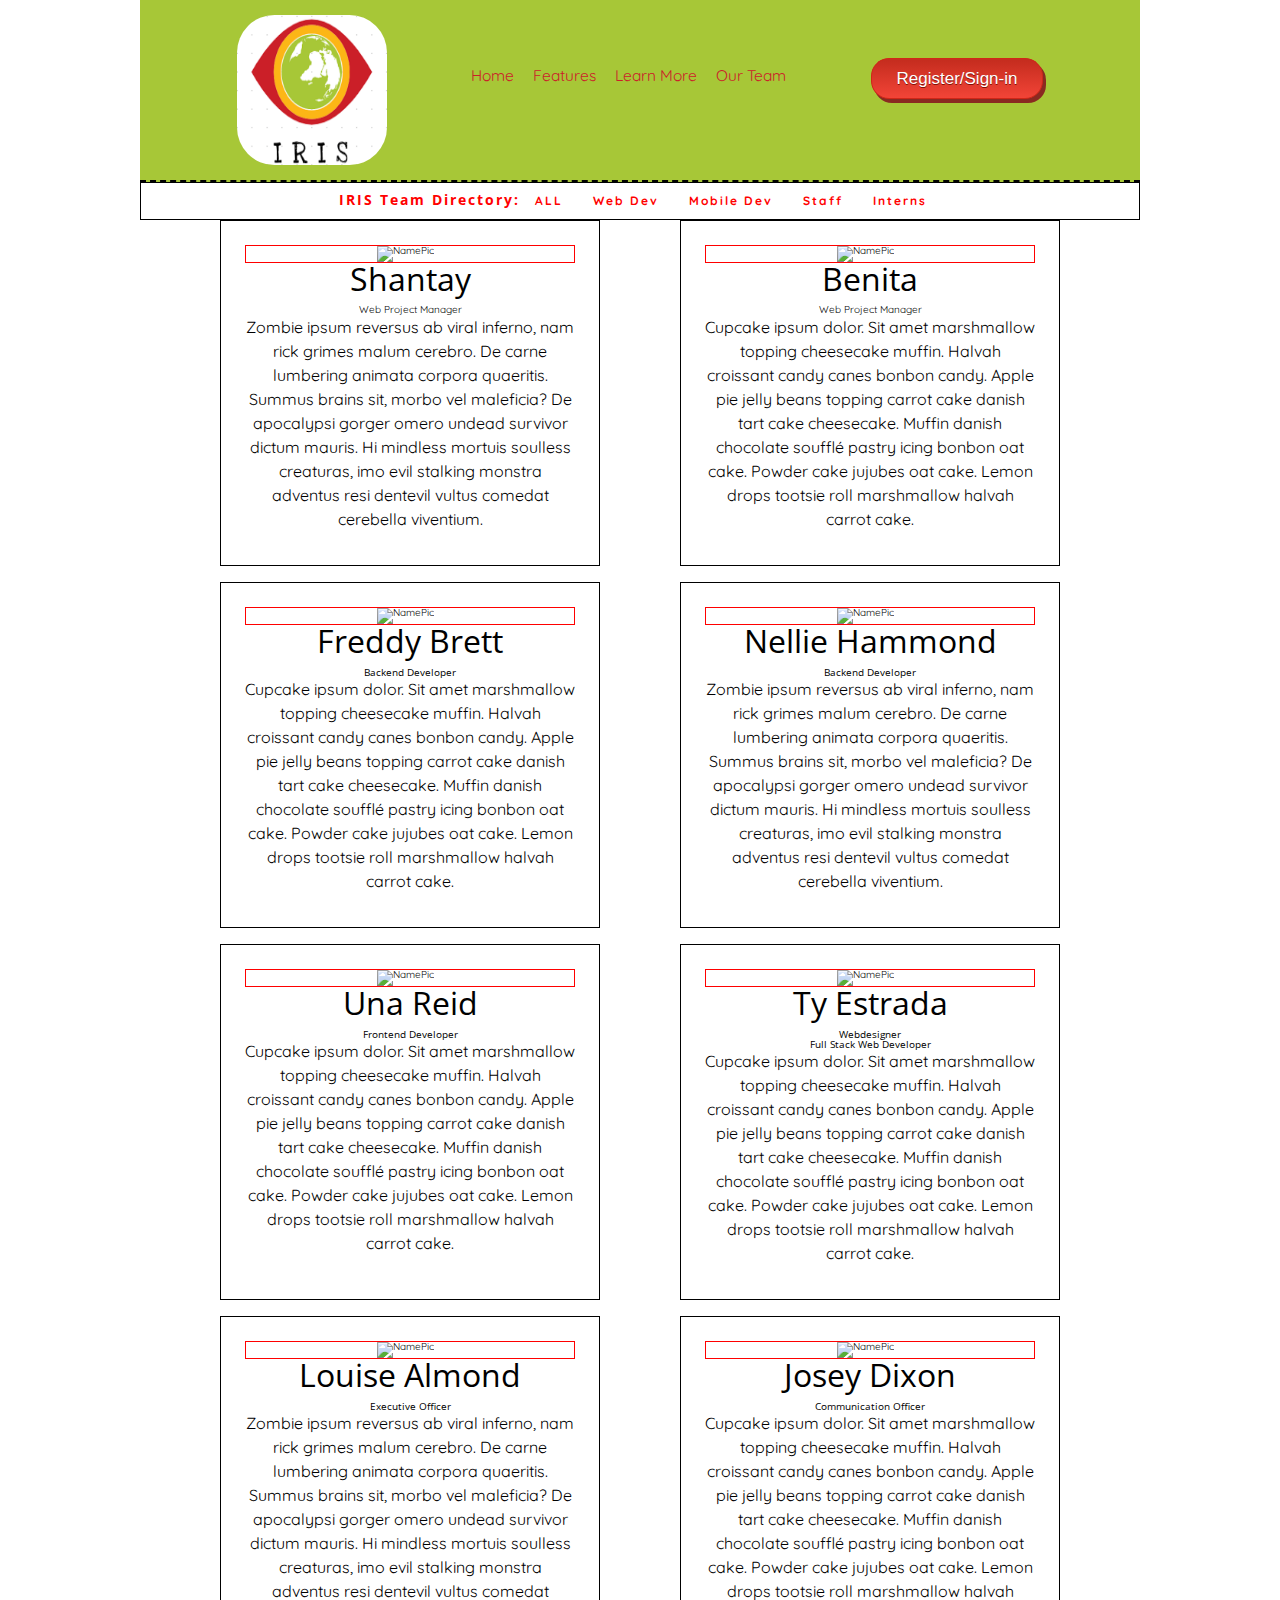
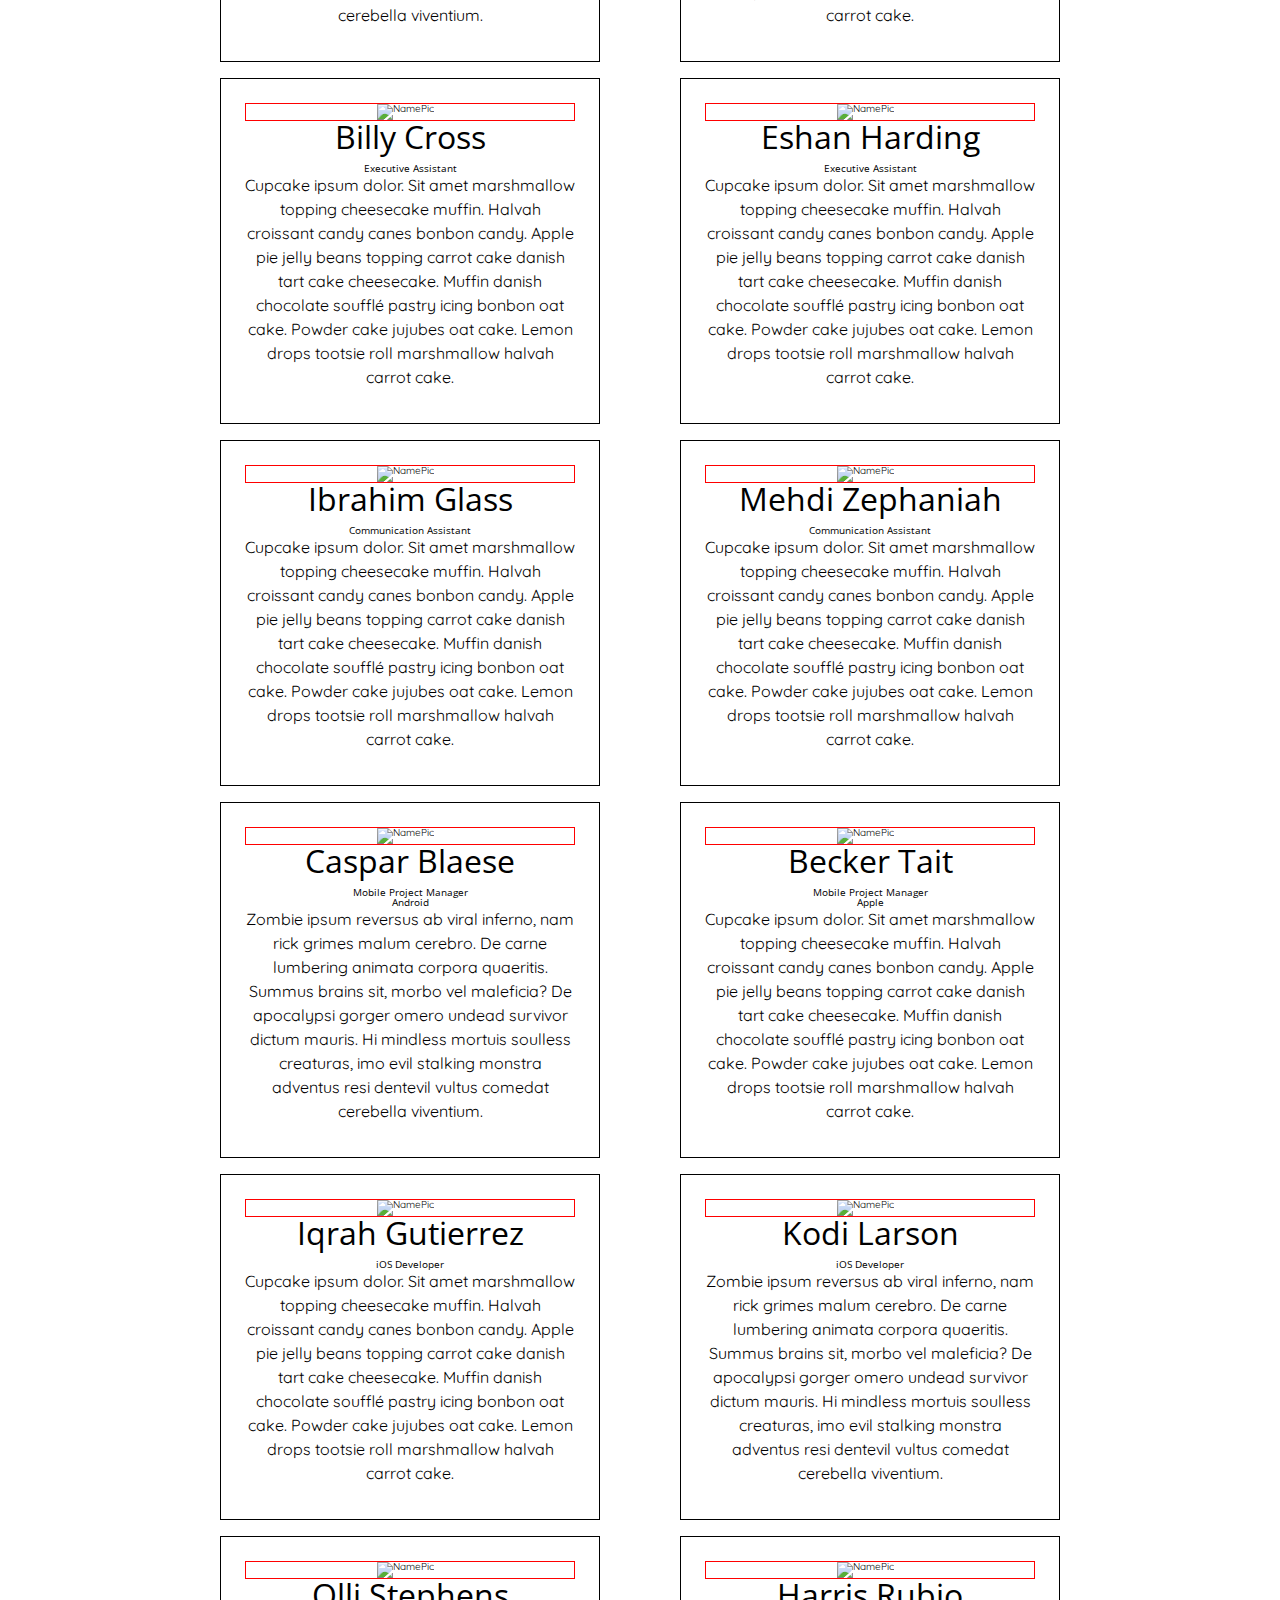
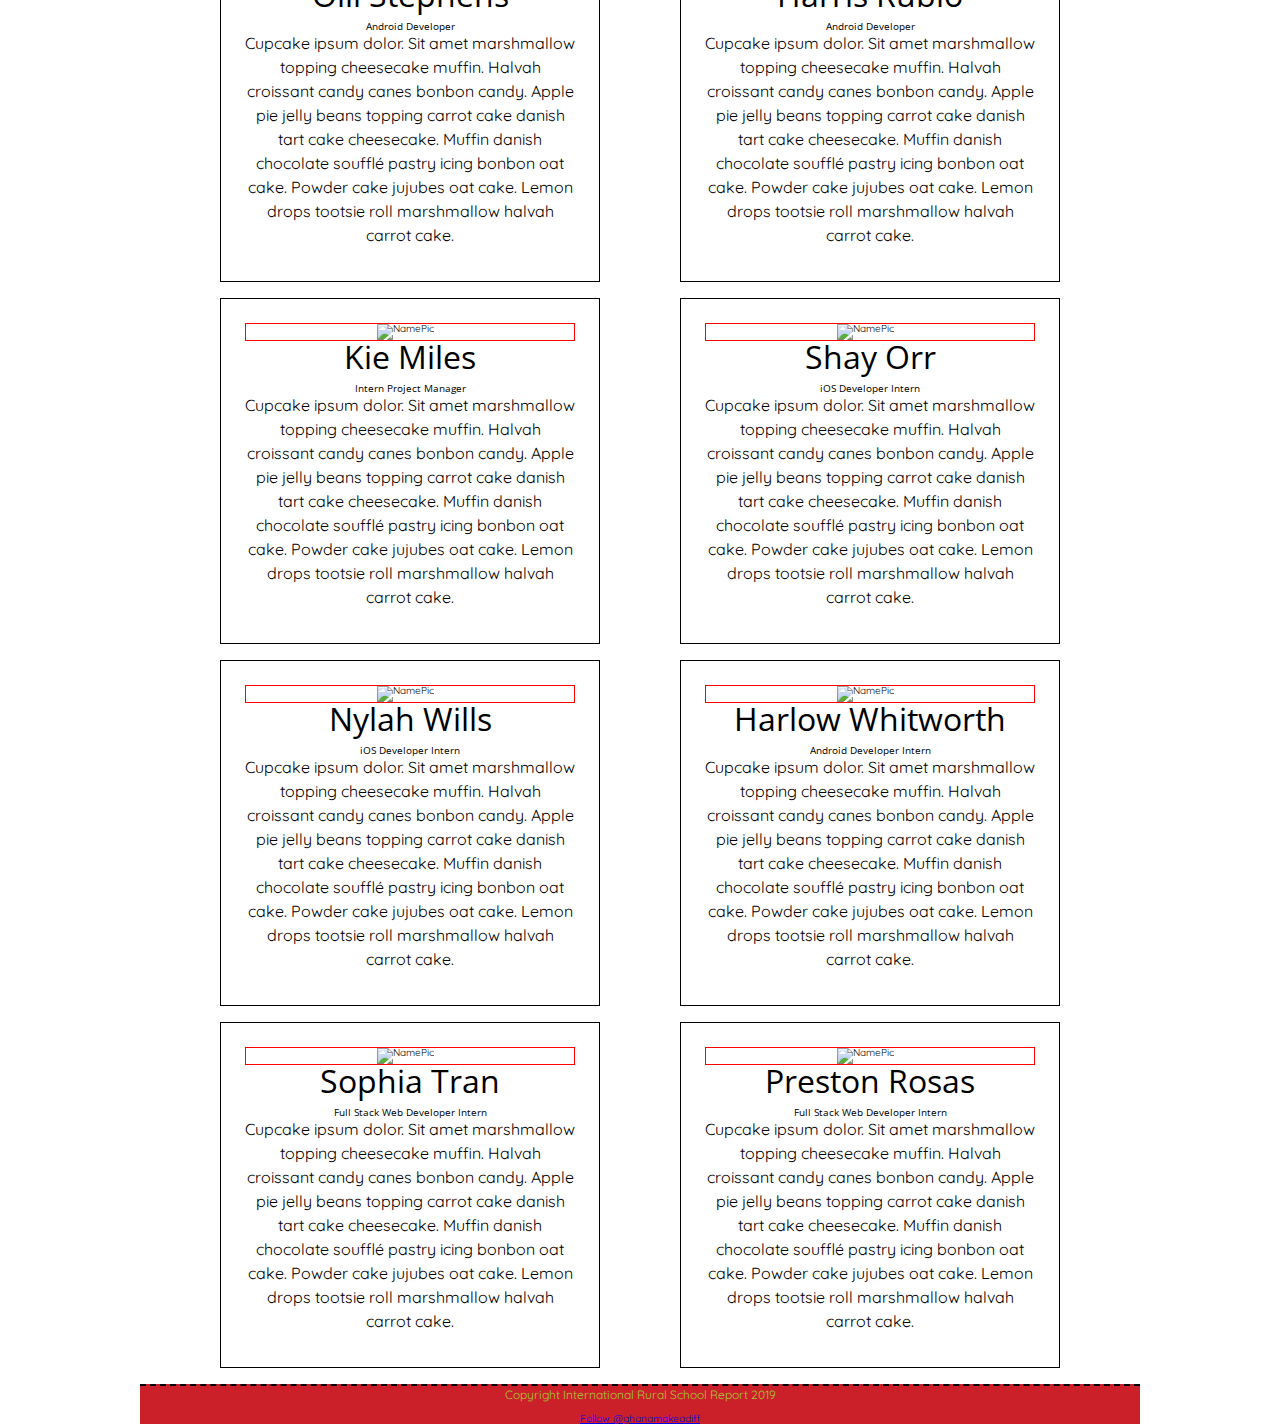
==== about.html @ 124cd291 "nav change" ====
<html lang="en">
<head>
    <meta charset="utf-8">

    <title>Iris About</title>

    <link href="https://fonts.googleapis.com/css?family=Open+Sans|Quicksand&display=swap" rel="stylesheet">
    <link rel="stylesheet" type="text/css" media="screen" href="css/index.css" />

  <!--[if lt IE 9]>
   [<script src="https://cdnjs.cloudflare.com/ajax/libs/html5shiv/3.7.3/html5shiv.js"></script>
  <![endif]-->

</head>

<body>
<!-- <script defer="defer" src="./js/navigation.js"></script> -->

<div class="container">
  
    <div class="navigation"> <!--navigaion bar that locks when scrolling-->
     <div = "photo-box">
       <img src = "img/iris-logoo.png" alt = "IRIS Logo" class = "img-logo"></div>
       <div class = "nav-links">
            <a href="index.html">Home</a>
            <a href="features.html">Features</a>
            <a href="learn.html">Learn More</a>
            <a href="about.html">Our Team</a>
        </div>
        <div class = "button-box">
       <a href="" class="modal-button" id="btn">Register/Sign-in</a> 
       </div>
    </div><!--navigaion bar-->
   
    <div class = "panels"> <!--panel bar to select different teams under header-->
       
            <div class = "header"><h3>IRIS Team Directory:</h3></div>
            <div class ="panel-btns">
                <div data-tab="all" class="panel active-panel">ALL</div>
                <div data-tab="web-dev" class="panel">Web Dev</div>
                <div data-tab="mobile" class="panel">Mobile Dev</div>
                <div data-tab="staff" class="panel">Staff</div>
                <div data-tab="intern" class="panel">Interns</div>
            </div>     
    </div><!--panel bar-->

    <div class = "card-box">
        <div class = "about-card" data-tab = "web-dev">
          <div class="img-box">
              <img src="#" alt="NamePic"/>
            </div>
            <div class = "name-title">
            <h2>Shantay</h2>
            </div>
        
         <span>Web Project Manager</span>
            <p>Zombie ipsum reversus ab viral inferno, nam rick grimes malum cerebro. De carne lumbering animata corpora quaeritis. Summus brains sit​​, morbo vel maleficia? De apocalypsi gorger omero undead survivor dictum mauris. Hi mindless mortuis soulless creaturas, imo evil stalking monstra adventus resi dentevil vultus comedat cerebella viventium.</p>
        </div>

        <div class = "about-card" data-tab = "web-dev">
          <div class="img-box">
              <img src="#" alt="NamePic"/>
            </div>
            <div class = "name-title"> <h2>Benita</h2> </div>
           
            <span>Web Project Manager</span>
            <p>Cupcake ipsum dolor. Sit amet marshmallow topping cheesecake muffin. Halvah croissant candy canes bonbon candy. Apple pie jelly beans topping carrot cake danish tart cake cheesecake. Muffin danish chocolate soufflé pastry icing bonbon oat cake. Powder cake jujubes oat cake. Lemon drops tootsie roll marshmallow halvah carrot cake.</p>
        </div>

        <div class = "about-card" data-tab = "web-dev">
         <div class="img-box">
              <img src="#" alt="NamePic"/>
            </div>
            <div class = "name-title"><h2>Freddy Brett</h2> </div>
            <h3>Backend Developer</h3>
            <p>Cupcake ipsum dolor. Sit amet marshmallow topping cheesecake muffin. Halvah croissant candy canes bonbon candy. Apple pie jelly beans topping carrot cake danish tart cake cheesecake. Muffin danish chocolate soufflé pastry icing bonbon oat cake. Powder cake jujubes oat cake. Lemon drops tootsie roll marshmallow halvah carrot cake.</p>
        </div>

        <div class = "about-card" data-tab = "web-dev">
         <div class="img-box">
              <img src="#" alt="NamePic"/>
            </div>
           <div class = "name-title"> <h2>Nellie Hammond</h2>  </div>
         
            <h3>Backend Developer</h3>
            <p>Zombie ipsum reversus ab viral inferno, nam rick grimes malum cerebro. De carne lumbering animata corpora quaeritis. Summus brains sit​​, morbo vel maleficia? De apocalypsi gorger omero undead survivor dictum mauris. Hi mindless mortuis soulless creaturas, imo evil stalking monstra adventus resi dentevil vultus comedat cerebella viventium.</p>
        </div>

        <div class = "about-card" data-tab = "web-dev">
         <div class="img-box">
              <img src="#" alt="NamePic"/>
            </div>
        <div class = "name-title">    <h2>Una Reid</h2>  </div>
            <h3>Frontend Developer</h3>
            <p>Cupcake ipsum dolor. Sit amet marshmallow topping cheesecake muffin. Halvah croissant candy canes bonbon candy. Apple pie jelly beans topping carrot cake danish tart cake cheesecake. Muffin danish chocolate soufflé pastry icing bonbon oat cake. Powder cake jujubes oat cake. Lemon drops tootsie roll marshmallow halvah carrot cake.</p>
        </div>

        <div class = "about-card" data-tab = "web-dev">
         <div class="img-box">
              <img src="#" alt="NamePic"/>
            </div>
        <div class = "name-title">    <h2>Ty Estrada</h2>  </div>
            <h3>Webdesigner<br>Full Stack Web Developer</h3>
            <p>Cupcake ipsum dolor. Sit amet marshmallow topping cheesecake muffin. Halvah croissant candy canes bonbon candy. Apple pie jelly beans topping carrot cake danish tart cake cheesecake. Muffin danish chocolate soufflé pastry icing bonbon oat cake. Powder cake jujubes oat cake. Lemon drops tootsie roll marshmallow halvah carrot cake.</p>
        </div>

         <div class = "about-card" data-tab = "staff">
          <div class="img-box">
              <img src="#" alt="NamePic"/>
            </div>
    <div class = "name-title">        <h2>Louise Almond</h2>  </div>
            <h3>Executive Officer</h3>
            <p>Zombie ipsum reversus ab viral inferno, nam rick grimes malum cerebro. De carne lumbering animata corpora quaeritis. Summus brains sit​​, morbo vel maleficia? De apocalypsi gorger omero undead survivor dictum mauris. Hi mindless mortuis soulless creaturas, imo evil stalking monstra adventus resi dentevil vultus comedat cerebella viventium.</p>
        </div>
         <div class = "about-card" data-tab = "staff">
          <div class="img-box">
              <img src="#" alt="NamePic"/>
            </div>
       <div class = "name-title">     <h2>Josey Dixon</h2>  </div>
            <h3>Communication Officer</h3>
            <p>Cupcake ipsum dolor. Sit amet marshmallow topping cheesecake muffin. Halvah croissant candy canes bonbon candy. Apple pie jelly beans topping carrot cake danish tart cake cheesecake. Muffin danish chocolate soufflé pastry icing bonbon oat cake. Powder cake jujubes oat cake. Lemon drops tootsie roll marshmallow halvah carrot cake.</p>
        </div>

        <div class = "about-card" data-tab = "staff">
         <div class="img-box">
              <img src="#" alt="NamePic"/>
            </div>
  <div class = "name-title">          <h2>Billy Cross</h2> </div>
            <h3>Executive Assistant</h3>
            <p>Cupcake ipsum dolor. Sit amet marshmallow topping cheesecake muffin. Halvah croissant candy canes bonbon candy. Apple pie jelly beans topping carrot cake danish tart cake cheesecake. Muffin danish chocolate soufflé pastry icing bonbon oat cake. Powder cake jujubes oat cake. Lemon drops tootsie roll marshmallow halvah carrot cake.</p>
        </div>
        <div class = "about-card" data-tab = "staff">
         <div class="img-box">
              <img src="#" alt="NamePic"/>
            </div>
      <div class = "name-title">      <h2>Eshan Harding</h2>  </div>
            <h3>Executive Assistant</h3>
            <p>Cupcake ipsum dolor. Sit amet marshmallow topping cheesecake muffin. Halvah croissant candy canes bonbon candy. Apple pie jelly beans topping carrot cake danish tart cake cheesecake. Muffin danish chocolate soufflé pastry icing bonbon oat cake. Powder cake jujubes oat cake. Lemon drops tootsie roll marshmallow halvah carrot cake.</p>
        </div>

        <div class = "about-card" data-tab = "staff">
         <div class="img-box">
              <img src="#" alt="NamePic"/>
            </div>
      <div class = "name-title">      <h2>Ibrahim Glass</h2>  </div>
            <h3>Communication Assistant</h3>
            <p>Cupcake ipsum dolor. Sit amet marshmallow topping cheesecake muffin. Halvah croissant candy canes bonbon candy. Apple pie jelly beans topping carrot cake danish tart cake cheesecake. Muffin danish chocolate soufflé pastry icing bonbon oat cake. Powder cake jujubes oat cake. Lemon drops tootsie roll marshmallow halvah carrot cake.</p>
        </div>
        <div class = "about-card" data-tab = "staff">
         <div class="img-box">
              <img src="#" alt="NamePic"/>
            </div>
         <div class = "name-title">   <h2>Mehdi Zephaniah</h2> </div>
            <h3>Communication Assistant</h3>
            <p>Cupcake ipsum dolor. Sit amet marshmallow topping cheesecake muffin. Halvah croissant candy canes bonbon candy. Apple pie jelly beans topping carrot cake danish tart cake cheesecake. Muffin danish chocolate soufflé pastry icing bonbon oat cake. Powder cake jujubes oat cake. Lemon drops tootsie roll marshmallow halvah carrot cake.</p>
        </div>
        <div class = "about-card" data-tab = "mobile">
         <div class="img-box">
              <img src="#" alt="NamePic"/>
            </div>
       <div class = "name-title">     <h2>Caspar Blaese</h2>  </div>
            <h3>Mobile Project Manager<br>Android</h3>
            <p>Zombie ipsum reversus ab viral inferno, nam rick grimes malum cerebro. De carne lumbering animata corpora quaeritis. Summus brains sit​​, morbo vel maleficia? De apocalypsi gorger omero undead survivor dictum mauris. Hi mindless mortuis soulless creaturas, imo evil stalking monstra adventus resi dentevil vultus comedat cerebella viventium.</p>
        </div>

        <div class = "about-card" data-tab = "mobile">
         <div class="img-box">
              <img src="#" alt="NamePic"/>
            </div>
        <div class = "name-title">    <h2>Becker Tait</h2>  </div>
            <h3>Mobile Project Manager<br>Apple</h3>
            <p>Cupcake ipsum dolor. Sit amet marshmallow topping cheesecake muffin. Halvah croissant candy canes bonbon candy. Apple pie jelly beans topping carrot cake danish tart cake cheesecake. Muffin danish chocolate soufflé pastry icing bonbon oat cake. Powder cake jujubes oat cake. Lemon drops tootsie roll marshmallow halvah carrot cake.</p>
        </div>

        <div class = "about-card" data-tab = "mobile">
         <div class="img-box">
              <img src="#" alt="NamePic"/>
            </div>
        <div class = "name-title">    <h2>Iqrah Gutierrez</h2> </div>
            <h3>iOS Developer</h3>
            <p>Cupcake ipsum dolor. Sit amet marshmallow topping cheesecake muffin. Halvah croissant candy canes bonbon candy. Apple pie jelly beans topping carrot cake danish tart cake cheesecake. Muffin danish chocolate soufflé pastry icing bonbon oat cake. Powder cake jujubes oat cake. Lemon drops tootsie roll marshmallow halvah carrot cake.</p>
        </div>
        <div class = "about-card" data-tab = "mobile">
         <div class="img-box">
              <img src="#" alt="NamePic"/>
            </div>
          <div class = "name-title">  <h2>Kodi Larson</h2>  </div>
            <h3>iOS Developer</h3>
            <p>Zombie ipsum reversus ab viral inferno, nam rick grimes malum cerebro. De carne lumbering animata corpora quaeritis. Summus brains sit​​, morbo vel maleficia? De apocalypsi gorger omero undead survivor dictum mauris. Hi mindless mortuis soulless creaturas, imo evil stalking monstra adventus resi dentevil vultus comedat cerebella viventium.</p>
        </div>

        <div class = "about-card" data-tab = "mobile">
         <div class="img-box">
              <img src="#" alt="NamePic"/>
            </div>
        <div class = "name-title">    <h2>Olli Stephens</h2>  </div>
            <h3>Android Developer</h3>
            <p>Cupcake ipsum dolor. Sit amet marshmallow topping cheesecake muffin. Halvah croissant candy canes bonbon candy. Apple pie jelly beans topping carrot cake danish tart cake cheesecake. Muffin danish chocolate soufflé pastry icing bonbon oat cake. Powder cake jujubes oat cake. Lemon drops tootsie roll marshmallow halvah carrot cake.</p>
        </div>

        <div class = "about-card" data-tab = "mobile">
         <div class="img-box">
              <img src="#" alt="NamePic"/>
            </div>
        <div class = "name-title">    <h2>Harris Rubio</h2>  </div>
            <h3>Android Developer</h3>
            <p>Cupcake ipsum dolor. Sit amet marshmallow topping cheesecake muffin. Halvah croissant candy canes bonbon candy. Apple pie jelly beans topping carrot cake danish tart cake cheesecake. Muffin danish chocolate soufflé pastry icing bonbon oat cake. Powder cake jujubes oat cake. Lemon drops tootsie roll marshmallow halvah carrot cake.</p>
        </div>
        
        <div class = "about-card" data-tab = "intern">
         <div class="img-box">
              <img src="#" alt="NamePic"/>
            </div>
       <div class = "name-title">     <h2>Kie Miles</h2>  </div>
            <h3>Intern Project Manager</h3>
            <p>Cupcake ipsum dolor. Sit amet marshmallow topping cheesecake muffin. Halvah croissant candy canes bonbon candy. Apple pie jelly beans topping carrot cake danish tart cake cheesecake. Muffin danish chocolate soufflé pastry icing bonbon oat cake. Powder cake jujubes oat cake. Lemon drops tootsie roll marshmallow halvah carrot cake.</p>
        </div>
        <div class = "about-card" data-tab = "intern">
         <div class="img-box">
              <img src="#" alt="NamePic"/>
            </div>
         <div class = "name-title">   <h2>Shay Orr</h2>  </div>
            <h3>iOS Developer Intern</h3>
            <p>Cupcake ipsum dolor. Sit amet marshmallow topping cheesecake muffin. Halvah croissant candy canes bonbon candy. Apple pie jelly beans topping carrot cake danish tart cake cheesecake. Muffin danish chocolate soufflé pastry icing bonbon oat cake. Powder cake jujubes oat cake. Lemon drops tootsie roll marshmallow halvah carrot cake.</p>
        </div>

        <div class = "about-card" data-tab = "intern">
         <div class="img-box">
              <img src="#" alt="NamePic"/>
            </div>
         <div class = "name-title">   <h2>Nylah Wills</h2> </div>
            <h3>iOS Developer Intern</h3>
            <p>Cupcake ipsum dolor. Sit amet marshmallow topping cheesecake muffin. Halvah croissant candy canes bonbon candy. Apple pie jelly beans topping carrot cake danish tart cake cheesecake. Muffin danish chocolate soufflé pastry icing bonbon oat cake. Powder cake jujubes oat cake. Lemon drops tootsie roll marshmallow halvah carrot cake.</p>
        </div>
        <div class = "about-card" data-tab = "intern">
         <div class="img-box">
              <img src="#" alt="NamePic"/>
            </div>
        <div class = "name-title">    <h2>Harlow Whitworth</h2>  </div>
            <h3>Android Developer Intern</h3>
            <p>Cupcake ipsum dolor. Sit amet marshmallow topping cheesecake muffin. Halvah croissant candy canes bonbon candy. Apple pie jelly beans topping carrot cake danish tart cake cheesecake. Muffin danish chocolate soufflé pastry icing bonbon oat cake. Powder cake jujubes oat cake. Lemon drops tootsie roll marshmallow halvah carrot cake.</p>
        </div>

        <div class = "about-card" data-tab = "intern">
         <div class="img-box">
              <img src="#" alt="NamePic"/>
            </div>
       <div class = "name-title">     <h2>Sophia Tran</h2>  </div>
            <h3>Full Stack Web Developer Intern</h3>
            <p>Cupcake ipsum dolor. Sit amet marshmallow topping cheesecake muffin. Halvah croissant candy canes bonbon candy. Apple pie jelly beans topping carrot cake danish tart cake cheesecake. Muffin danish chocolate soufflé pastry icing bonbon oat cake. Powder cake jujubes oat cake. Lemon drops tootsie roll marshmallow halvah carrot cake.</p>
        </div>
        <div class = "about-card" data-tab = "intern">
         <div class="img-box">
              <img src="#" alt="NamePic"/>
            </div>
         <div class = "name-title">   <h2>Preston Rosas</h2>  </div>
            <h3>Full Stack Web Developer Intern</h3>
            <p>Cupcake ipsum dolor. Sit amet marshmallow topping cheesecake muffin. Halvah croissant candy canes bonbon candy. Apple pie jelly beans topping carrot cake danish tart cake cheesecake. Muffin danish chocolate soufflé pastry icing bonbon oat cake. Powder cake jujubes oat cake. Lemon drops tootsie roll marshmallow halvah carrot cake.</p>
        </div>
    </div> <!--card-box-->
  
    <footer>
        <p>Copyright International Rural School Report 2019</p>
        <a href="https://twitter.com/ghanamakeadiff?ref_src=twsrc%5Etfw" class="twitter-follow-button" data-show-count="false">Follow @ghanamakeadiff</a><script async src="https://platform.twitter.com/widgets.js" charset="utf-8"></script>
    </footer>

  </div> <!--container-->

</body>
</html>
---- css/index.css ----
/* http://meyerweb.com/eric/tools/css/reset/ 
   v2.0 | 20110126
   License: none (public domain)
*/
html,
body,
div,
span,
applet,
object,
iframe,
h1,
h2,
h3,
h4,
h5,
h6,
p,
blockquote,
pre,
a,
abbr,
acronym,
address,
big,
cite,
code,
del,
dfn,
em,
img,
ins,
kbd,
q,
s,
samp,
small,
strike,
strong,
sub,
sup,
tt,
var,
b,
u,
i,
center,
dl,
dt,
dd,
ol,
ul,
li,
fieldset,
form,
label,
legend,
table,
caption,
tbody,
tfoot,
thead,
tr,
th,
td,
article,
aside,
canvas,
details,
embed,
figure,
figcaption,
footer,
header,
hgroup,
menu,
nav,
output,
ruby,
section,
summary,
time,
mark,
audio,
video {
  margin: 0;
  padding: 0;
  border: 0;
  font-size: 100%;
  font: inherit;
  vertical-align: baseline;
}
/* HTML5 display-role reset for older browsers */
article,
aside,
details,
figcaption,
figure,
footer,
header,
hgroup,
menu,
nav,
section {
  display: block;
}
body {
  line-height: 1;
}
ol,
ul {
  list-style: none;
}
blockquote,
q {
  quotes: none;
}
blockquote:before,
blockquote:after,
q:before,
q:after {
  content: '';
  content: none;
}
table {
  border-collapse: collapse;
  border-spacing: 0;
}
* {
  box-sizing: border-box;
  margin: 0;
  padding: 0;
}
html {
  font-size: 62.5%;
}
html,
body {
  font-family: 'Quicksand', sans-serif;
}
body {
  text-align: center;
}
h1,
h2,
h3,
h4,
h5 {
  font-family: 'Open Sans', sans-serif;
}
h1 {
  font-size: 4rem;
}
h2 {
  font-size: 3.2rem;
  padding-bottom: 10px;
}
h4 {
  font-size: 2.5rem;
  padding-bottom: 10px;
}
p {
  line-height: 1.5;
  font-size: 1.6rem;
  padding-bottom: 10px;
}
img {
  max-width: 100%;
  height: auto;
}
.container {
  max-width: 1000px;
  width: 100%;
  margin: 0 auto;
}
.navigation {
  margin: 0 auto;
  display: flex;
  background-color: #A7C737;
  width: 100%;
  max-width: 1000px;
  padding: 1.5rem 2rem;
  justify-content: space-evenly;
  border-bottom: 2px dashed black;
}
@media (max-width: 500px) {
  .navigation {
    flex-direction: column;
    width: 100%;
    padding: 25px 6.75% 10px;
  }
}
@media (max-width: 700px) {
  .navigation {
    flex-direction: column;
    width: 100%;
    padding: 25px 6.75% 10px;
  }
}
.navigation .modal-button {
  -moz-box-shadow: 3px 4px 0px 0px #8a2a21;
  box-shadow: 3px 4px 0px 0px #8a2a21;
  background: -webkit-gradient(linear, left top, left bottom, color-stop(0.05, #c62d1f), color-stop(1, #f24437));
  background: -moz-linear-gradient(top, #c62d1f 5%, #f24437 100%);
  background: -webkit-linear-gradient(top, #c62d1f 5%, #f24437 100%);
  background: -o-linear-gradient(top, #c62d1f 5%, #f24437 100%);
  background: -ms-linear-gradient(top, #c62d1f 5%, #f24437 100%);
  background: linear-gradient(to bottom, #c62d1f 5%, #f24437 100%);
  filter: progid:DXImageTransform.Microsoft.gradient(startColorstr='#c62d1f', endColorstr='#f24437', GradientType=0);
  background-color: #c62d1f;
  -moz-border-radius: 18px;
  -webkit-border-radius: 18px;
  border-radius: 18px;
  border: 1px solid #d02718;
  display: inline-block;
  cursor: pointer;
  color: #ffffff;
  font-family: Arial;
  font-size: 17px;
  padding: 7px 25px;
  margin-top: 25%;
  text-decoration: none;
  text-shadow: 0px 1px 0px #810e05;
}
@media (max-width: 500px) {
  .navigation .modal-button {
    margin: 15px;
    width: 100%;
  }
}
@media (max-width: 700px) {
  .navigation .modal-button {
    margin: 15px;
    width: 100%;
  }
}
.navigation .modal-button:hover {
  background: -webkit-gradient(linear, left top, left bottom, color-stop(0.05, #f24437), color-stop(1, #c62d1f));
  background: -moz-linear-gradient(top, #f24437 5%, #c62d1f 100%);
  background: -webkit-linear-gradient(top, #f24437 5%, #c62d1f 100%);
  background: -o-linear-gradient(top, #f24437 5%, #c62d1f 100%);
  background: -ms-linear-gradient(top, #f24437 5%, #c62d1f 100%);
  background: linear-gradient(to bottom, #f24437 5%, #c62d1f 100%);
  filter: progid:DXImageTransform.Microsoft.gradient(startColorstr='#f24437', endColorstr='#c62d1f', GradientType=0);
  background-color: #f24437;
  border-radius: 18px;
}
.navigation .nav-links {
  margin-top: 5%;
}
@media (max-width: 500px) {
  .navigation .nav-links {
    justify-content: space-between;
    width: 100%;
  }
}
@media (max-width: 700px) {
  .navigation .nav-links {
    justify-content: space-between;
    width: 100%;
  }
}
.navigation a {
  color: #CB2029;
  text-align: center;
  padding: 8px;
  text-decoration: none;
  font-size: 1.55rem;
  line-height: 25px;
}
.navigation a:hover {
  text-decoration: underline;
  color: #CB2029;
  border-radius: 15%;
}
.navigation a:focus {
  text-decoration: underline;
  color: #CB2029;
  border-radius: 15%;
}
.navigation .img-logo {
  min-width: 15rem;
  max-width: 15rem;
  height: 15rem;
  border-radius: 25%;
}
@media ((max-width: 500px)) {
  .navigation .img-logo {
    width: 100%;
    margin: 6px 0;
  }
}
@media ((max-width: 700px)) {
  .navigation {
    width: 100%;
    margin: 6px 0;
  }
}
.intro-section {
  background: #E5F2F2 url(../img/school-children.jpg);
  background-size: cover;
  top: 0;
  min-height: 60vh;
  padding-top: 45vh;
  padding-bottom: 190px;
  /*   line-height: 100vh; */
  /*   width:100%;
        height:96vh;
      border:solid; */
}
.intro-section .intro-text {
  color: #E5F2F2;
  font-weight: 700;
  margin: 0 auto;
}
.intro-section .intro-text h1 {
  font-size: 10rem;
}
.intro-section .intro-text p {
  font-size: 12rem;
}
.intro-photo {
  margin-top: 90px;
  background-size: cover;
  color: #CB2029;
  font-weight: bolder;
  padding: 110px 0 110px;
}
footer {
  border-top: 2px dashed black;
  background-color: #CB2029;
  color: #A7C737;
}
footer p {
  font-size: 1.2rem;
}
.intro-photo {
  background: #FCB614;
  background-size: cover;
}
.intro-photo img {
  width: 50rem;
  height: 40rem;
  padding: 20px;
}
.intro-photo .feature-section {
  padding: 110px 0 110px;
  background: #cfcfd1;
  padding-bottom: 160px;
}
.intro-photo .feature-section .feature-header {
  margin-top: 50px;
  color: #073784;
  font-weight: bold;
}
.panels {
  display: flex;
  border: 1px solid black;
  justify-content: center;
  align-items: none;
  width: 100%;
  height: auto;
  padding: 10px 6.75%;
}
@media (max-width: 500px) {
  .panels {
    flex-direction: column;
    width: 100%;
  }
}
.panels .header {
  font-size: 1.4rem;
  letter-spacing: 2px;
  font-weight: bold;
  color: red;
}
.panels .panel-btns {
  display: flex;
}
@media (max-width: 500px) {
  .panels .panel-btns {
    margin-top: 1.5rem;
  }
}
.panels .panel-btns .panel {
  color: red;
  margin: 0 5px;
  padding: 2px 10px;
  font-size: 1.2rem;
  letter-spacing: 2px;
  cursor: pointer;
  font-weight: bold;
}
/*card*/
.card-box {
  display: flex;
  justify-content: space-evenly;
  width: 100%;
  flex-wrap: wrap;
}
.card-box .about-card {
  border: 1px solid black;
  justify-content: space-between;
  flex-direction: column;
  width: 380px;
  margin-bottom: 16px;
  padding: 24px;
}
.card-box .about-card .name-title {
  font-size: 25px;
}
.card-box .about-card .img-box {
  padding-right: 10px;
  border: 1px solid red;
}
#feature-item-intro {
  background: url(../img/dark-empty-classroom.jpg);
  background-size: cover;
  background-color: #cfcfd1;
  opacity: 0.9;
  top: 0;
  min-height: 60vh;
  padding-top: 45vh;
  padding-bottom: 190px;
  width: 100%;
}
#feature-item-intro .feature-header {
  color: #FCB614;
  padding: 12px;
  font-size: 4rem;
}
#feature-item-intro .feature-content {
  color: #FCB614;
  padding: 12px;
  font-size: 2.5rem;
}
#app-feature {
  background: url(../img/Cell\ Phone.jpg);
  background-size: cover;
  background-color: #cfcfd1;
  top: 0;
  min-height: 60vh;
  padding-top: 15vh;
  padding-bottom: 190px;
  width: 100%;
}
#app-feature .feature-header {
  color: #073784;
  padding: 12px;
  font-size: 5rem;
}
#app-feature .feature-content {
  color: #073784;
  padding: 12px;
  font-size: 2.5rem;
}
#connect-feature {
  background: url(../img/sticky=note\ meeting.jpg);
  background-size: cover;
  background-color: #cfcfd1;
  top: 0;
  min-height: 60vh;
  padding-top: 45vh;
  padding-bottom: 190px;
  width: 100%;
}
#connect-feature .feature-header {
  color: #E5F2F2;
  padding: 12px;
  font-size: 5rem;
}
#connect-feature .feature-content {
  color: #E5F2F2;
  padding: 12px;
  font-size: 2.5rem;
}
#work-order-feature {
  background: url(../img/working-laptops.jpg);
  background-size: cover;
  background-color: #cfcfd1;
  top: 0;
  min-height: 60vh;
  padding-top: 45vh;
  padding-bottom: 190px;
  width: 100%;
}
#work-order-feature .feature-header {
  color: #E5F2F2;
  padding: 12px;
  font-size: 5rem;
}
#work-order-feature .feature-content {
  color: #E5F2F2;
  padding: 12px;
  font-size: 2.5rem;
}
.modal-background {
  width: 100%;
  height: 100%;
  background-color: rgba(0, 0, 0, 0.7);
  position: absolute;
  top: 0;
  display: flex;
  justify-content: center;
  align-items: center;
  display: none;
}
.modal-background .modal-content {
  width: 300px;
  height: 500px;
  background-color: white;
  border-radius: 4px;
  text-align: center;
  padding: 20px;
  position: relative;
}
.modal-background .modal-content .close {
  position: absolute;
  top: 0;
  right: 10px;
  font-size: 30px;
  transform: rotate(45deg);
  cursor: pointer;
}
.modal-background .modal-content #modal-img {
  max-height: 100px;
  max-width: 50%;
  overflow: visible;
  padding-top: 0;
  padding-bottom: 10px;
}
.modal-background .modal-content .modal-button {
  -moz-box-shadow: 3px 4px 0px 0px #8a2a21;
  -webkit-box-shadow: 3px 4px 0px 0px #8a2a21;
  box-shadow: 3px 4px 0px 0px #8a2a21;
  background: -webkit-gradient(linear, left top, left bottom, color-stop(0.05, #c62d1f), color-stop(1, #f24437));
  background: -moz-linear-gradient(top, #c62d1f 5%, #f24437 100%);
  background: -webkit-linear-gradient(top, #c62d1f 5%, #f24437 100%);
  background: -o-linear-gradient(top, #c62d1f 5%, #f24437 100%);
  background: -ms-linear-gradient(top, #c62d1f 5%, #f24437 100%);
  background: linear-gradient(to bottom, #c62d1f 5%, #f24437 100%);
  filter: progid:DXImageTransform.Microsoft.gradient(startColorstr='#c62d1f', endColorstr='#f24437', GradientType=0);
  background-color: #c62d1f;
  -moz-border-radius: 18px;
  -webkit-border-radius: 18px;
  border-radius: 18px;
  border: 1px solid #d02718;
  display: inline-block;
  cursor: pointer;
  color: #ffffff;
  font-family: Arial;
  font-size: 17px;
  padding: 7px 25px;
  text-decoration: none;
  text-shadow: 0px 1px 0px #810e05;
}
.modal-background .modal-content .modal-button:hover {
  background: -webkit-gradient(linear, left top, left bottom, color-stop(0.05, #f24437), color-stop(1, #c62d1f));
  background: -moz-linear-gradient(top, #f24437 5%, #c62d1f 100%);
  background: -webkit-linear-gradient(top, #f24437 5%, #c62d1f 100%);
  background: -o-linear-gradient(top, #f24437 5%, #c62d1f 100%);
  background: -ms-linear-gradient(top, #f24437 5%, #c62d1f 100%);
  background: linear-gradient(to bottom, #f24437 5%, #c62d1f 100%);
  filter: progid:DXImageTransform.Microsoft.gradient(startColorstr='#f24437', endColorstr='#c62d1f', GradientType=0);
  background-color: #f24437;
}
.modal-background .modal-content .modal-form {
  padding: 30px;
}
.modal-background .modal-content input {
  margin: 8px auto;
}
.info-top {
  display: flex;
  flex-wrap: wrap;
  border-top: 2px dashed red;
  border-bottom: 2px dashed red;
  padding-bottom: 30px;
}
@media (max-width: 500px) {
  .info-top {
    width: 88%;
  }
}
.comp-history {
  margin: 30px 0;
  display: flex;
  flex-wrap: wrap;
  justify-content: space-between;
}
@media (max-width: 500px) {
  .comp-history {
    flex-direction: column;
  }
}
.comp-history .text-box {
  width: 48%;
  padding-right: 1%;
}
@media (max-width: 500px) {
  .comp-history .text-box {
    width: 100%;
  }
}
.comp-history .img-content {
  width: 48%;
  padding-left: 1%;
}
@media (max-width: 500px) {
  .comp-history .img-content {
    width: 100%;
  }
}
.comp-history .img-content img {
  border-radius: 10px;
}
.reverse {
  padding-bottom: 30px;
  border-bottom: 2px dashed black;
}
@media (max-width: 500px) {
  .reverse {
    flex-direction: column-reverse;
  }
}
.reverse .text-content {
  padding-left: 1%;
  padding-right: 0;
}
.reverse .img-content {
  padding-right: 1%;
  padding-left: 0;
}
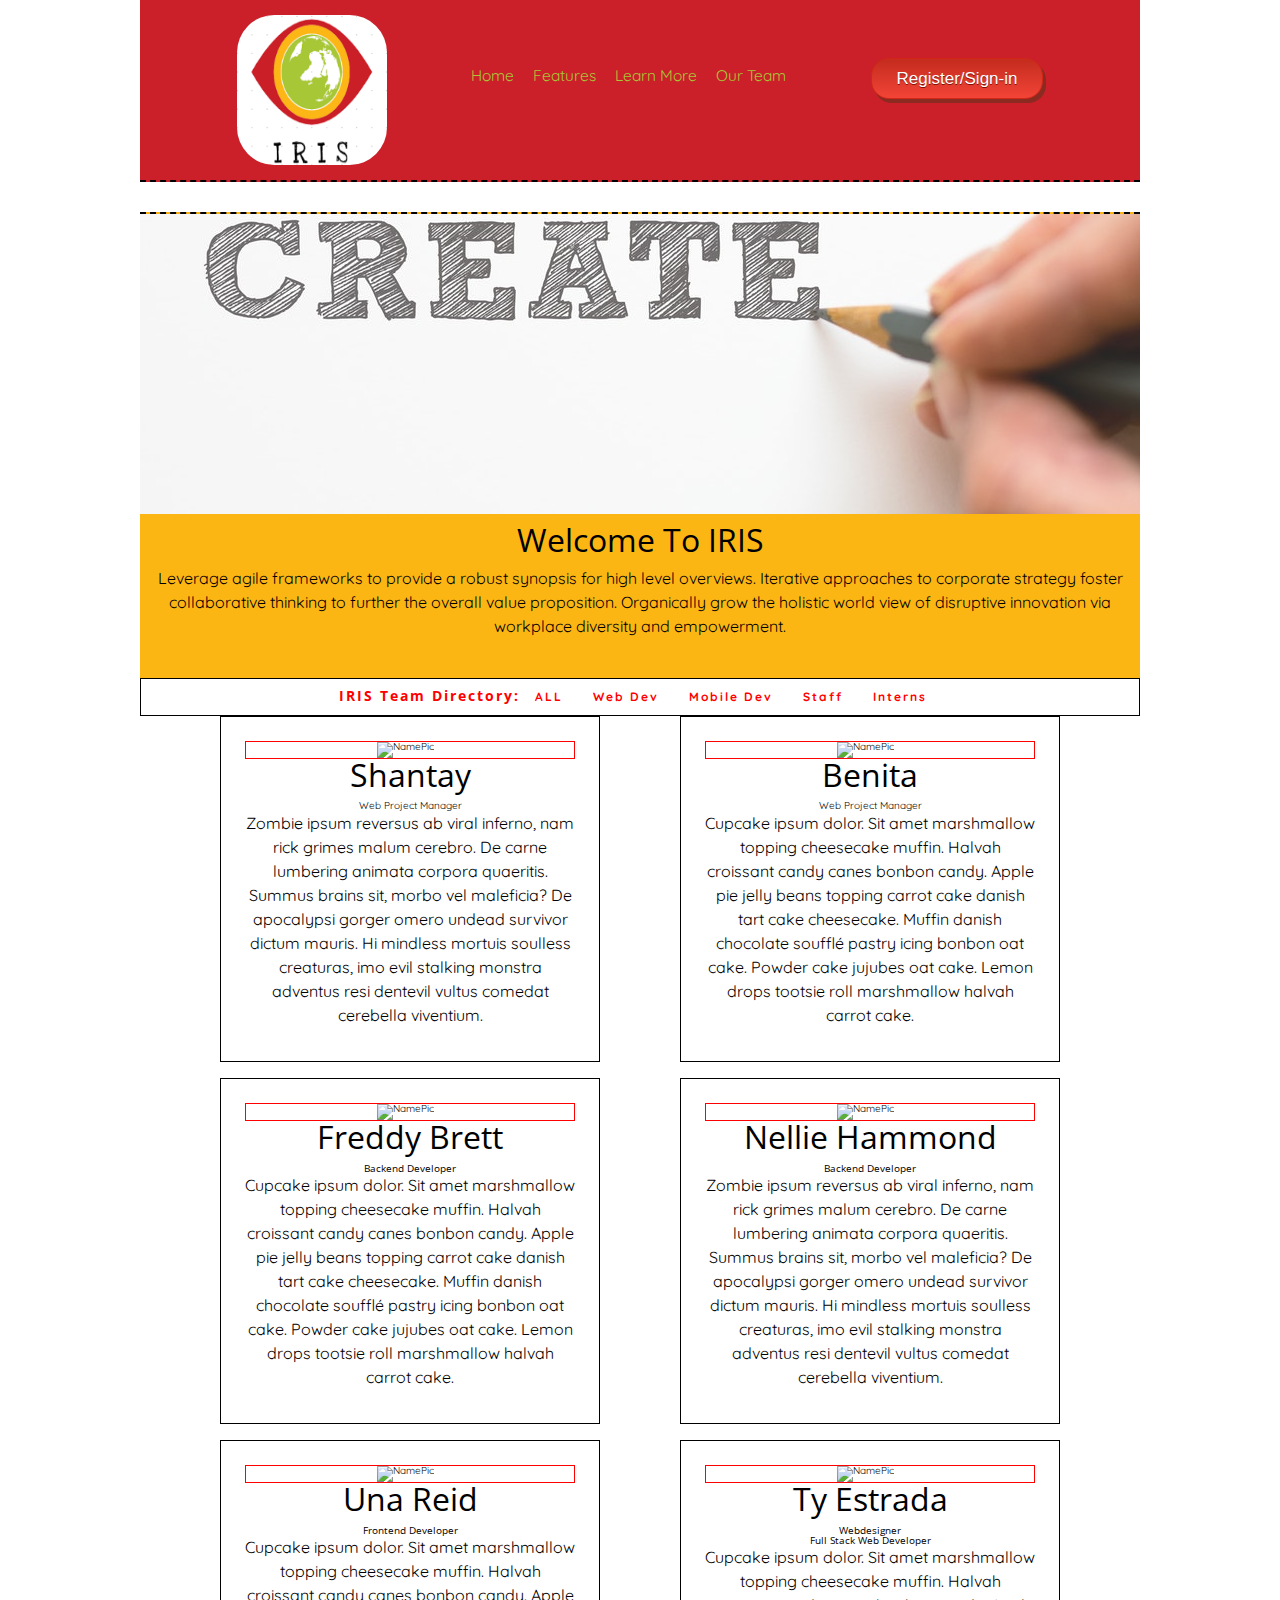
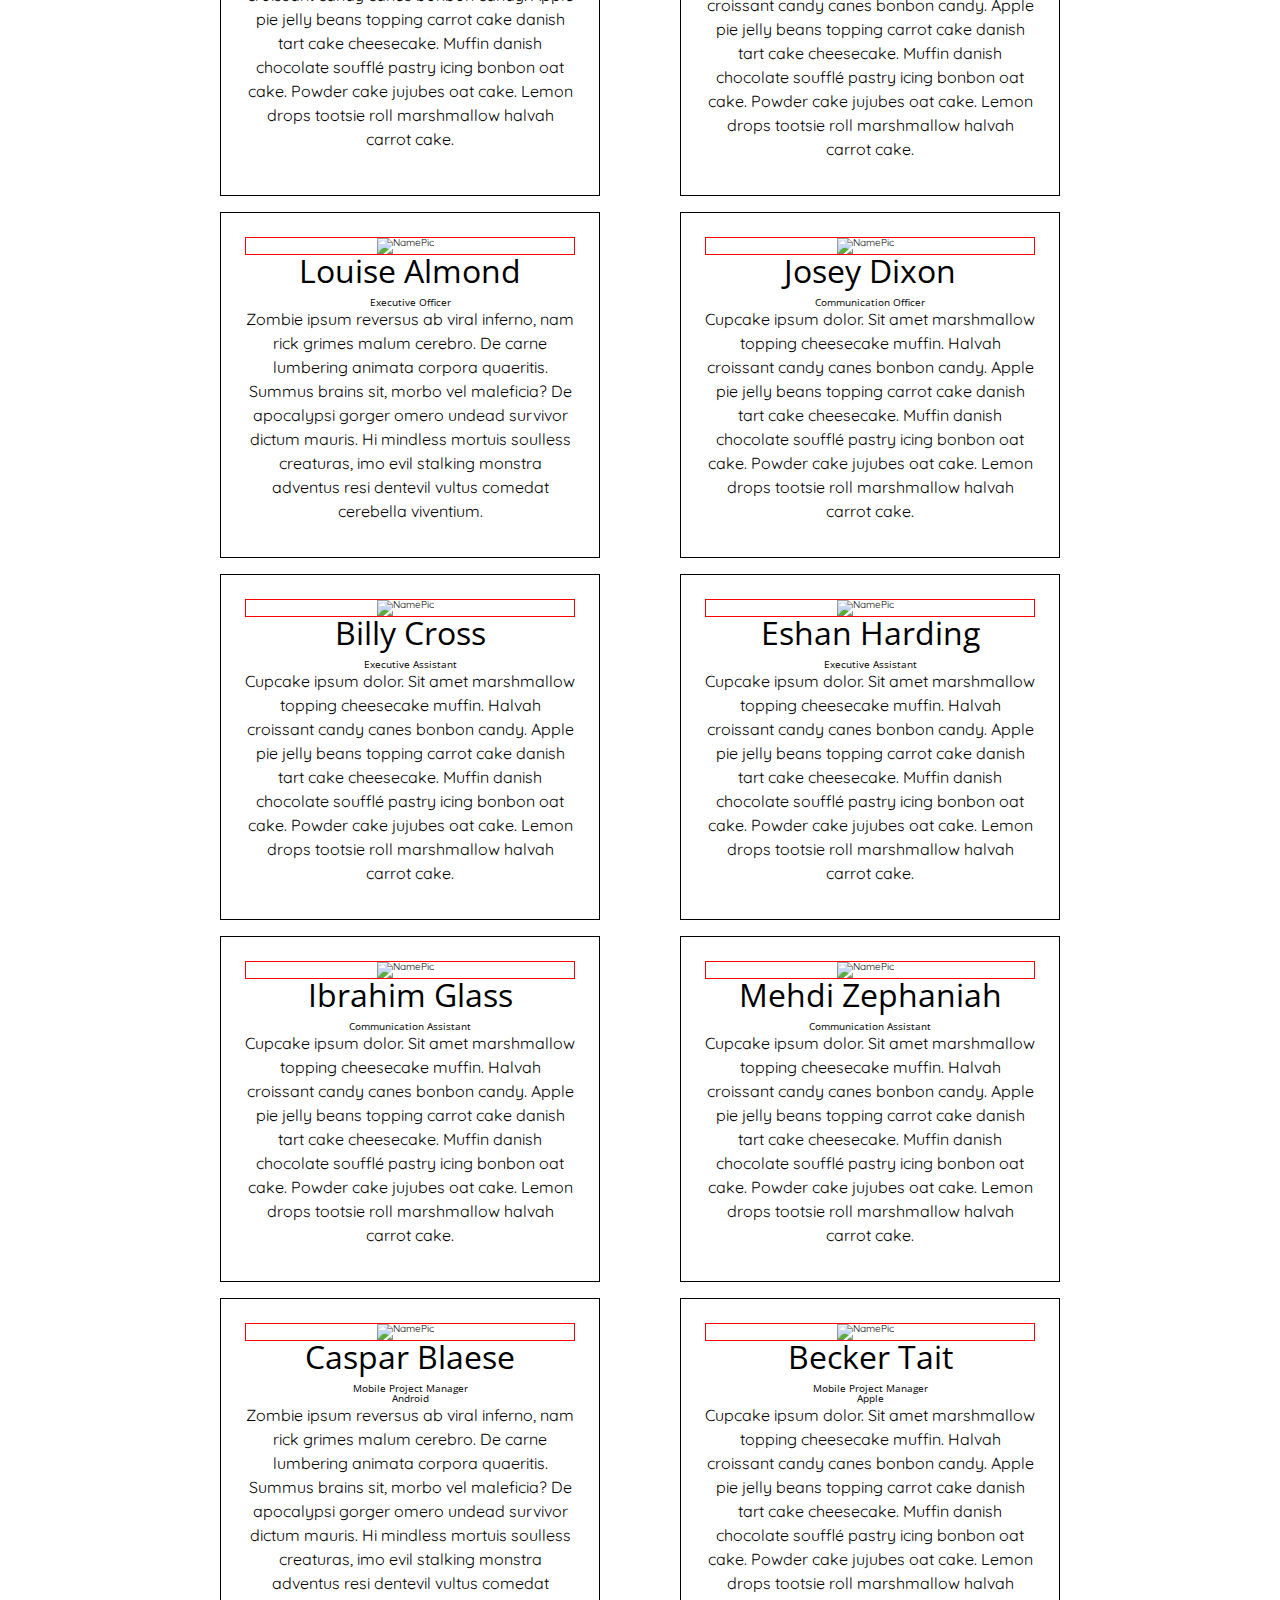
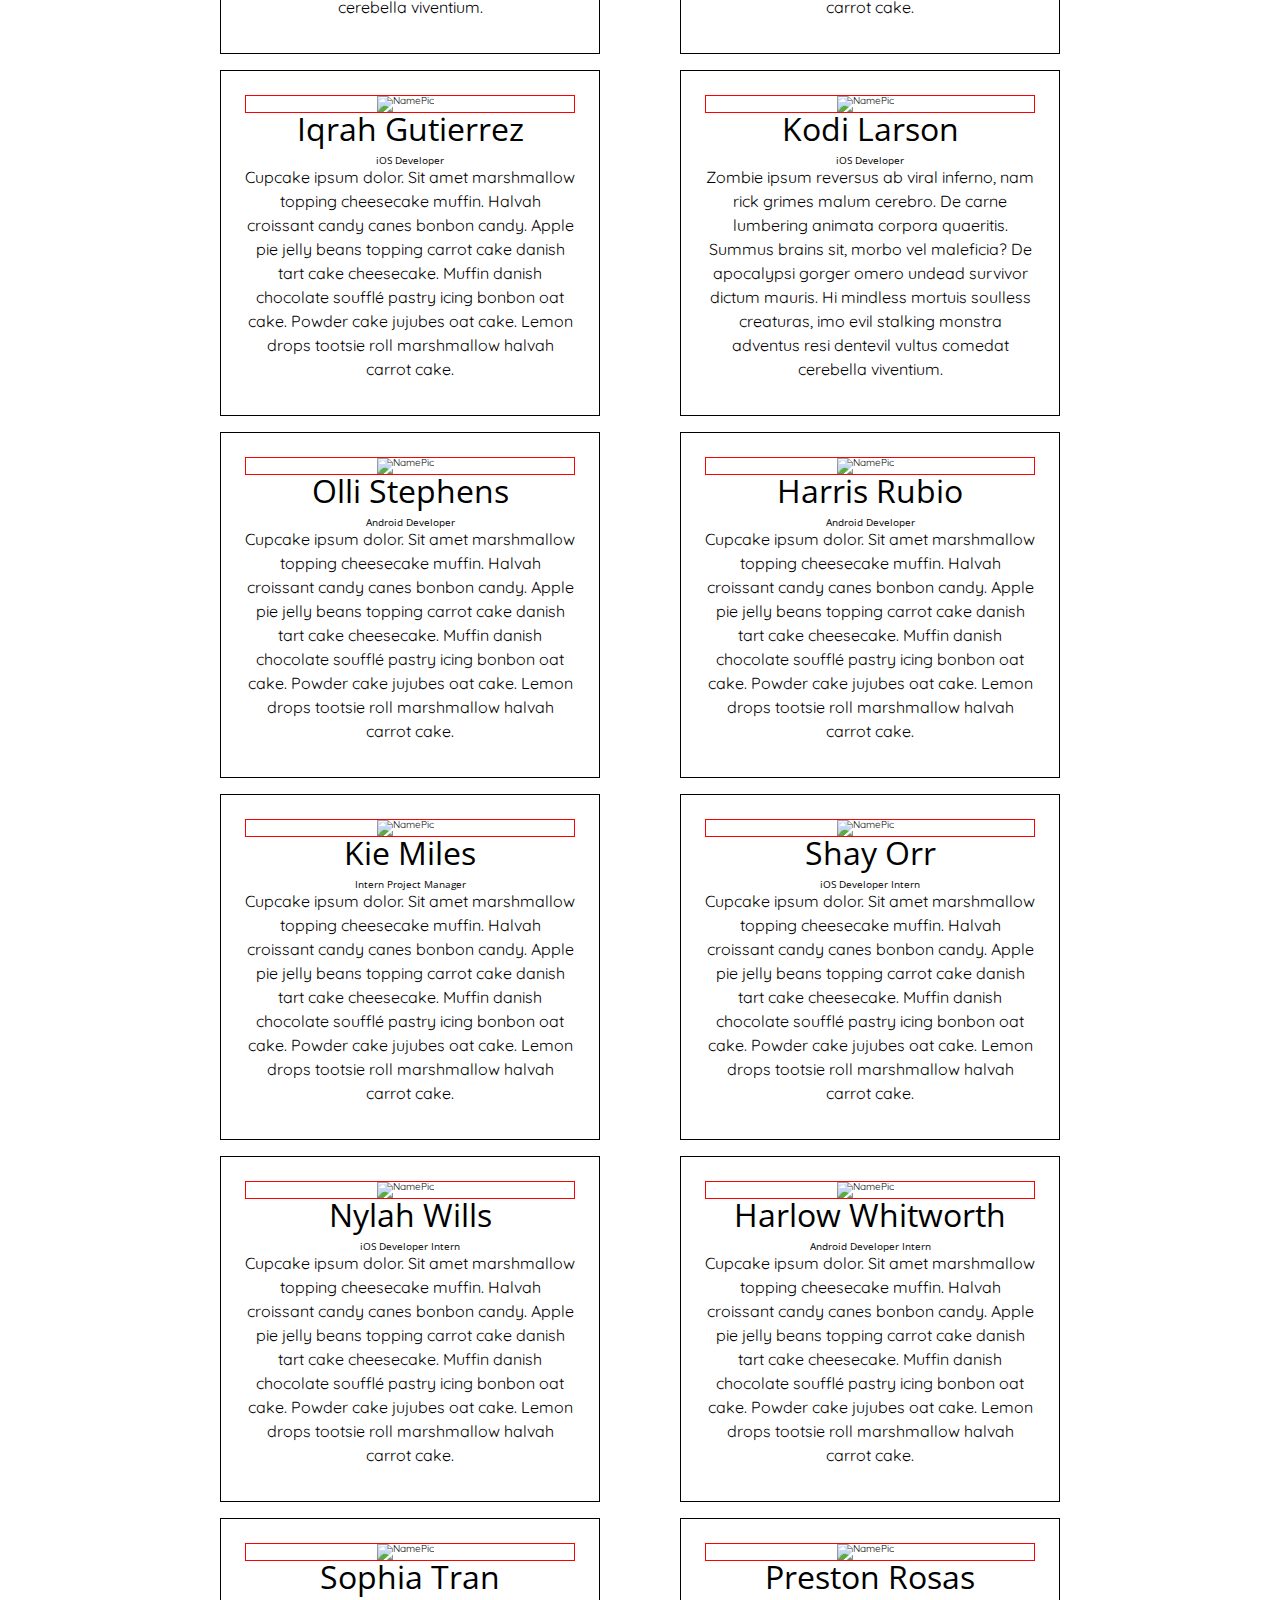
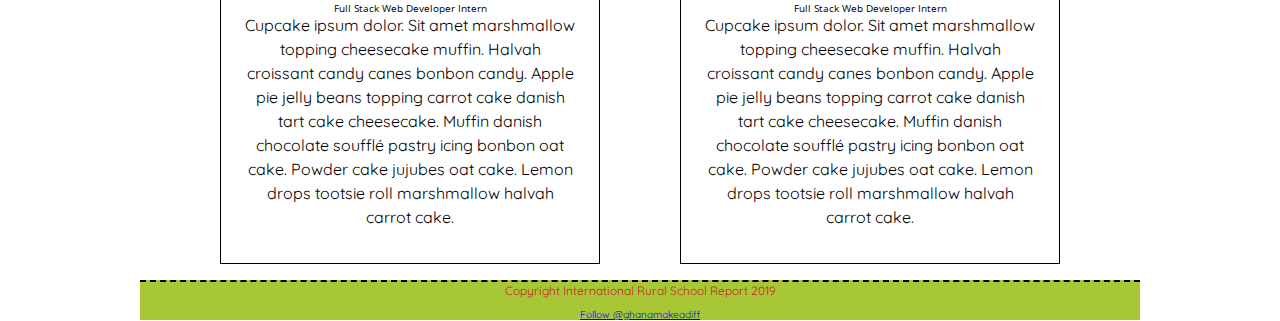
==== commit 4bbc9f3b: "Merge pull request #31 from international-rural-school-report-org/navigationHeaderFooter" ====
--- a/about.html
+++ b/about.html
@@ -31,6 +31,16 @@
        <a href="" class="modal-button" id="btn">Register/Sign-in</a> 
        </div>
     </div><!--navigaion bar-->
+
+    <section class = "info-top">
+      <div class = "img-cnt">
+      <img src="img/create.jpg" alt="Learn Scrable Letters">
+       </div>
+       <div class = "text-cnt">
+      <h2>Welcome To IRIS</h2>
+      <p>Leverage agile frameworks to provide a robust synopsis for high level overviews. Iterative approaches to corporate strategy foster collaborative thinking to further the overall value proposition. Organically grow the holistic world view of disruptive innovation via workplace diversity and empowerment.</p>
+      </div>
+  </section>
    
     <div class = "panels"> <!--panel bar to select different teams under header-->
        
--- a/css/index.css
+++ b/css/index.css
@@ -176,9 +176,8 @@
 .navigation {
   margin: 0 auto;
   display: flex;
-  background-color: #A7C737;
-  width: 100%;
-  max-width: 1000px;
+  background-color: #CB2029;
+  width: 100%;
   padding: 1.5rem 2rem;
   justify-content: space-evenly;
   border-bottom: 2px dashed black;
@@ -261,7 +260,7 @@
   }
 }
 .navigation a {
-  color: #CB2029;
+  color: #A7C737;
   text-align: center;
   padding: 8px;
   text-decoration: none;
@@ -270,12 +269,12 @@
 }
 .navigation a:hover {
   text-decoration: underline;
-  color: #CB2029;
+  color: #A7C737;
   border-radius: 15%;
 }
 .navigation a:focus {
   text-decoration: underline;
-  color: #CB2029;
+  color: #A7C737;
   border-radius: 15%;
 }
 .navigation .img-logo {
@@ -328,8 +327,13 @@
 }
 footer {
   border-top: 2px dashed black;
-  background-color: #CB2029;
-  color: #A7C737;
+  background-color: #A7C737;
+  color: #CB2029;
+}
+footer .apps {
+  display: flex;
+  justify-content: space-evenly;
+  margin-top: 10px;
 }
 footer p {
   font-size: 1.2rem;
@@ -500,7 +504,6 @@
   background-color: rgba(0, 0, 0, 0.7);
   position: absolute;
   top: 0;
-  display: flex;
   justify-content: center;
   align-items: center;
   display: none;
@@ -571,16 +574,20 @@
   margin: 8px auto;
 }
 .info-top {
-  display: flex;
+  display: block;
   flex-wrap: wrap;
-  border-top: 2px dashed red;
-  border-bottom: 2px dashed red;
+  border-top: 2px dashed black;
+  margin-top: 30px;
   padding-bottom: 30px;
+  background-color: #FCB614;
 }
 @media (max-width: 500px) {
   .info-top {
-    width: 88%;
-  }
+    width: 100%;
+  }
+}
+.info-top .text-cnt {
+  margin-top: 10px;
 }
 .comp-history {
   margin: 30px 0;
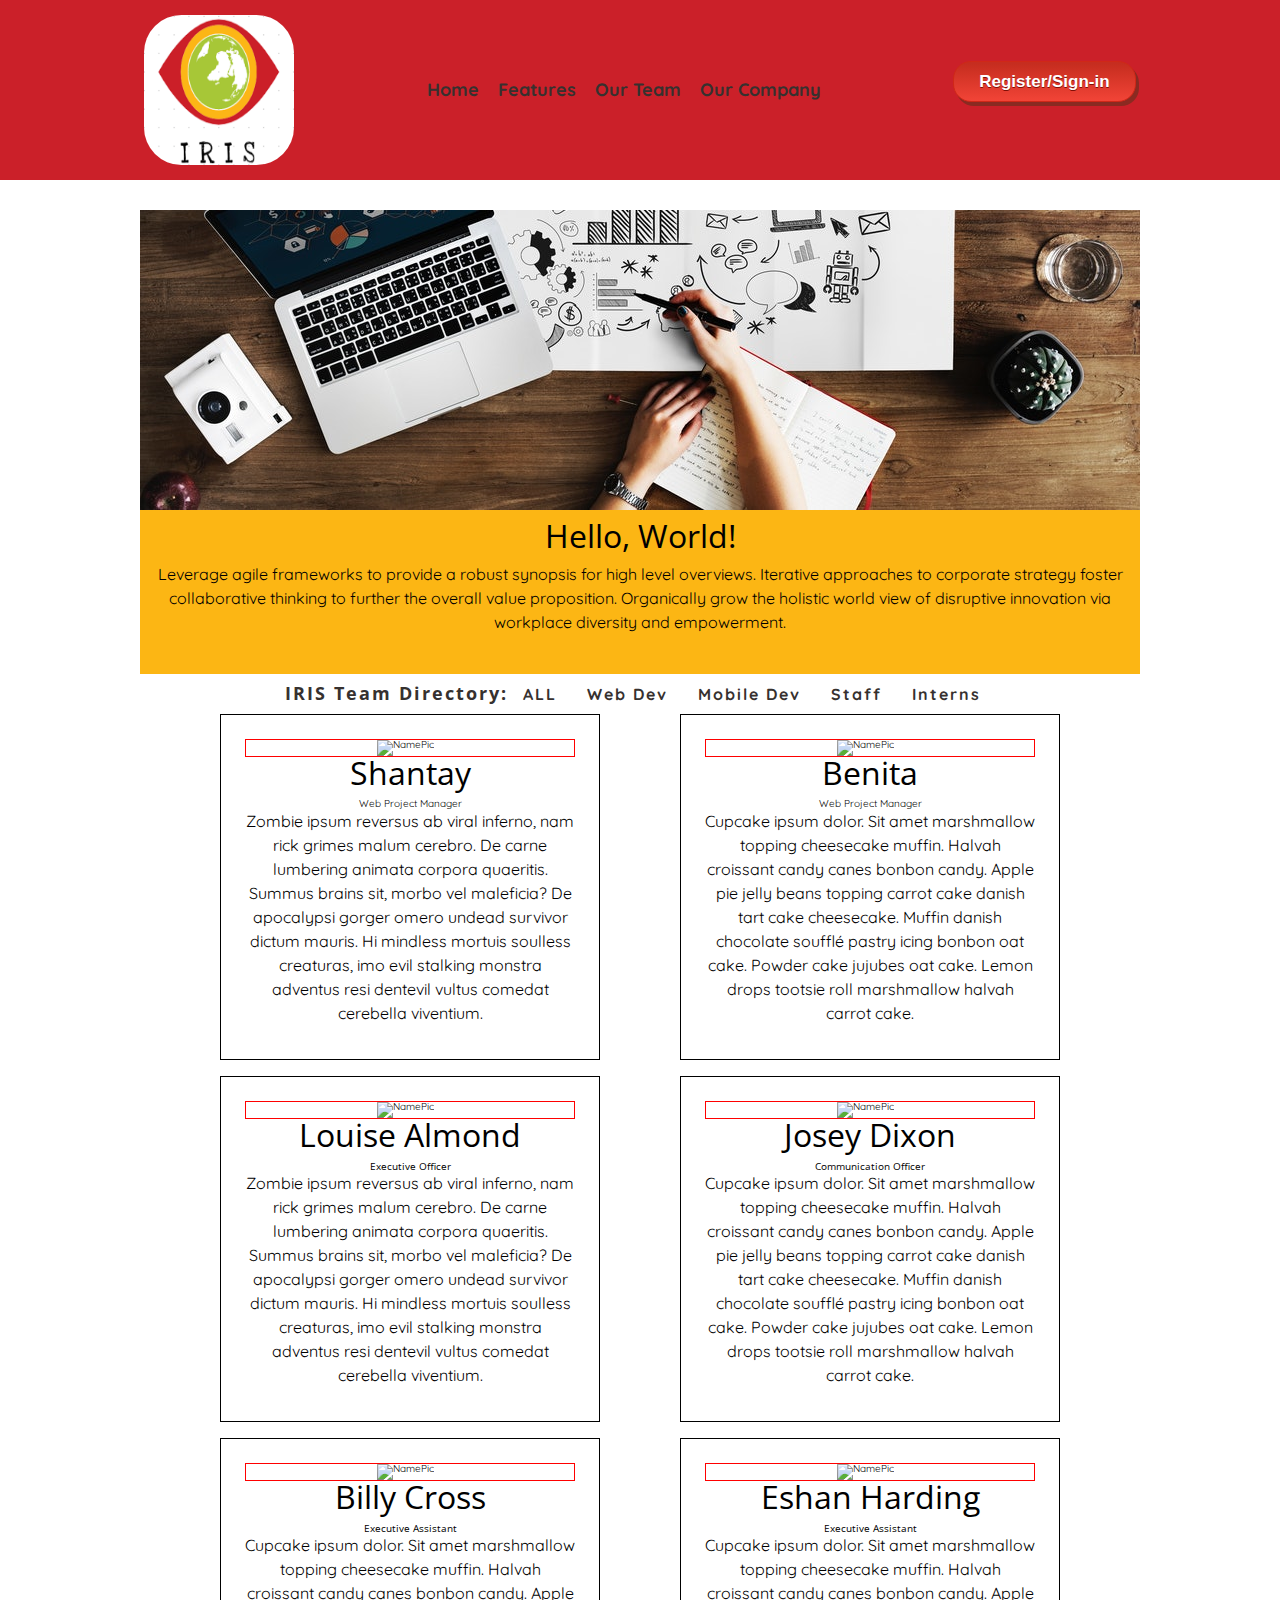
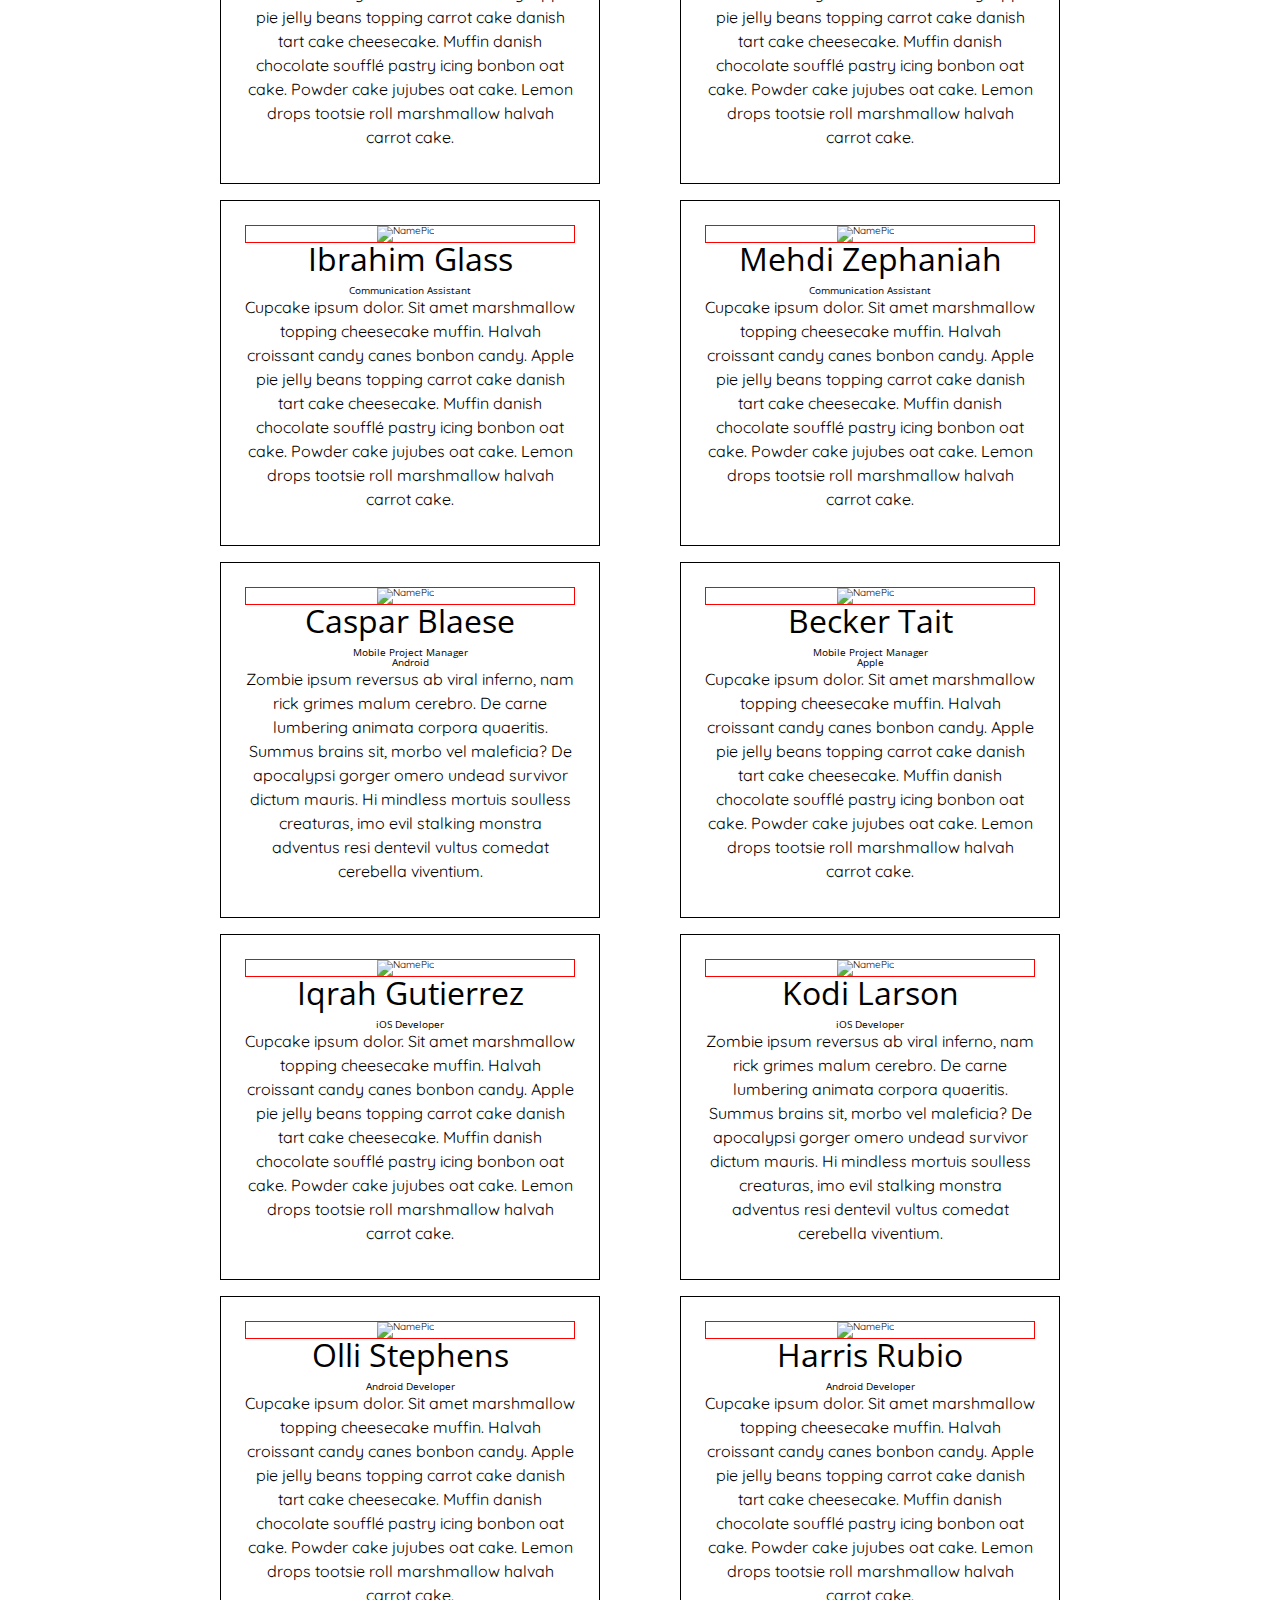
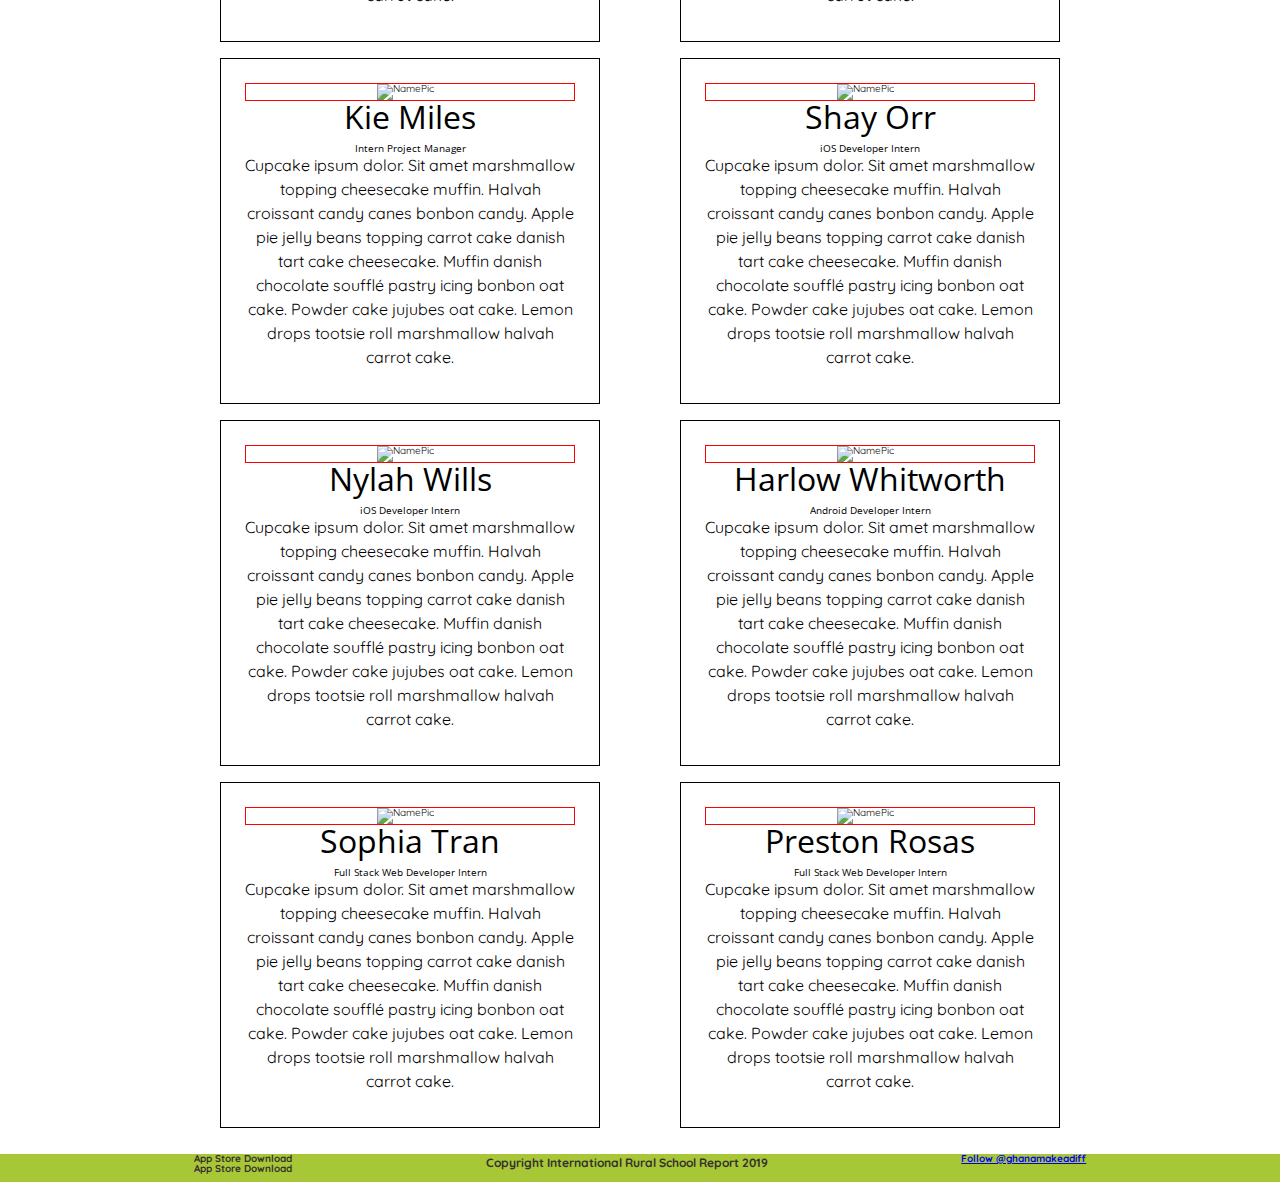
==== commit 11898dac: "small CSS changes, tabs still not working. have not included JS file" ====
--- a/about.html
+++ b/about.html
@@ -2,7 +2,7 @@
 <head>
     <meta charset="utf-8">
 
-    <title>Iris About</title>
+    <title>IRIS Our Team</title>
 
     <link href="https://fonts.googleapis.com/css?family=Open+Sans|Quicksand&display=swap" rel="stylesheet">
     <link rel="stylesheet" type="text/css" media="screen" href="css/index.css" />
@@ -10,41 +10,39 @@
   <!--[if lt IE 9]>
    [<script src="https://cdnjs.cloudflare.com/ajax/libs/html5shiv/3.7.3/html5shiv.js"></script>
   <![endif]-->
-
+<script type="text/javascript" src="JS/about.js" async></script> 
 </head>
 
 <body>
 <!-- <script defer="defer" src="./js/navigation.js"></script> -->
+<div class="navigation"> <!--navigaion bar that locks when scrolling-->
+    <div = "photo-box">
+        <img src = "img/iris-logoo.png" alt = "IRIS Logo" class = "img-logo">
+    </div>
+    <div class = "nav-links">
+        <a href="index.html">Home</a>
+        <a href="features.html">Features</a>
+        <a href="about.html">Our Team</a>
+        <a href="learn.html">Our Company</a>
+    </div>
+    <div class = "button-box">
+        <a href="" class="modal-button" id="btn">Register/Sign-in</a> 
+    </div>
+</div><!--navigaion bar-->
 
 <div class="container">
-  
-    <div class="navigation"> <!--navigaion bar that locks when scrolling-->
-     <div = "photo-box">
-       <img src = "img/iris-logoo.png" alt = "IRIS Logo" class = "img-logo"></div>
-       <div class = "nav-links">
-            <a href="index.html">Home</a>
-            <a href="features.html">Features</a>
-            <a href="learn.html">Learn More</a>
-            <a href="about.html">Our Team</a>
-        </div>
-        <div class = "button-box">
-       <a href="" class="modal-button" id="btn">Register/Sign-in</a> 
-       </div>
-    </div><!--navigaion bar-->
-
     <section class = "info-top">
-      <div class = "img-cnt">
-      <img src="img/create.jpg" alt="Learn Scrable Letters">
-       </div>
-       <div class = "text-cnt">
-      <h2>Welcome To IRIS</h2>
-      <p>Leverage agile frameworks to provide a robust synopsis for high level overviews. Iterative approaches to corporate strategy foster collaborative thinking to further the overall value proposition. Organically grow the holistic world view of disruptive innovation via workplace diversity and empowerment.</p>
-      </div>
-  </section>
+        <div class = "img-cnt">
+             <img src="img/computer.jpg" alt="Learn Scrable Letters">
+        </div>
+        <div class = "text-cnt">
+            <h2>Hello, World!</h2>
+            <p>Leverage agile frameworks to provide a robust synopsis for high level overviews. Iterative approaches to corporate strategy foster collaborative thinking to further the overall value proposition. Organically grow the holistic world view of disruptive innovation via workplace diversity and empowerment.</p>
+        </div>
+    </section>
    
     <div class = "panels"> <!--panel bar to select different teams under header-->
-       
-            <div class = "header"><h3>IRIS Team Directory:</h3></div>
+        <div class = "header"><h3>IRIS Team Directory:</h3></div>
             <div class ="panel-btns">
                 <div data-tab="all" class="panel active-panel">ALL</div>
                 <div data-tab="web-dev" class="panel">Web Dev</div>
@@ -77,44 +75,7 @@
             <p>Cupcake ipsum dolor. Sit amet marshmallow topping cheesecake muffin. Halvah croissant candy canes bonbon candy. Apple pie jelly beans topping carrot cake danish tart cake cheesecake. Muffin danish chocolate soufflé pastry icing bonbon oat cake. Powder cake jujubes oat cake. Lemon drops tootsie roll marshmallow halvah carrot cake.</p>
         </div>
 
-        <div class = "about-card" data-tab = "web-dev">
-         <div class="img-box">
-              <img src="#" alt="NamePic"/>
-            </div>
-            <div class = "name-title"><h2>Freddy Brett</h2> </div>
-            <h3>Backend Developer</h3>
-            <p>Cupcake ipsum dolor. Sit amet marshmallow topping cheesecake muffin. Halvah croissant candy canes bonbon candy. Apple pie jelly beans topping carrot cake danish tart cake cheesecake. Muffin danish chocolate soufflé pastry icing bonbon oat cake. Powder cake jujubes oat cake. Lemon drops tootsie roll marshmallow halvah carrot cake.</p>
-        </div>
-
-        <div class = "about-card" data-tab = "web-dev">
-         <div class="img-box">
-              <img src="#" alt="NamePic"/>
-            </div>
-           <div class = "name-title"> <h2>Nellie Hammond</h2>  </div>
-         
-            <h3>Backend Developer</h3>
-            <p>Zombie ipsum reversus ab viral inferno, nam rick grimes malum cerebro. De carne lumbering animata corpora quaeritis. Summus brains sit​​, morbo vel maleficia? De apocalypsi gorger omero undead survivor dictum mauris. Hi mindless mortuis soulless creaturas, imo evil stalking monstra adventus resi dentevil vultus comedat cerebella viventium.</p>
-        </div>
-
-        <div class = "about-card" data-tab = "web-dev">
-         <div class="img-box">
-              <img src="#" alt="NamePic"/>
-            </div>
-        <div class = "name-title">    <h2>Una Reid</h2>  </div>
-            <h3>Frontend Developer</h3>
-            <p>Cupcake ipsum dolor. Sit amet marshmallow topping cheesecake muffin. Halvah croissant candy canes bonbon candy. Apple pie jelly beans topping carrot cake danish tart cake cheesecake. Muffin danish chocolate soufflé pastry icing bonbon oat cake. Powder cake jujubes oat cake. Lemon drops tootsie roll marshmallow halvah carrot cake.</p>
-        </div>
-
-        <div class = "about-card" data-tab = "web-dev">
-         <div class="img-box">
-              <img src="#" alt="NamePic"/>
-            </div>
-        <div class = "name-title">    <h2>Ty Estrada</h2>  </div>
-            <h3>Webdesigner<br>Full Stack Web Developer</h3>
-            <p>Cupcake ipsum dolor. Sit amet marshmallow topping cheesecake muffin. Halvah croissant candy canes bonbon candy. Apple pie jelly beans topping carrot cake danish tart cake cheesecake. Muffin danish chocolate soufflé pastry icing bonbon oat cake. Powder cake jujubes oat cake. Lemon drops tootsie roll marshmallow halvah carrot cake.</p>
-        </div>
-
-         <div class = "about-card" data-tab = "staff">
+    <div class = "about-card" data-tab = "staff">
           <div class="img-box">
               <img src="#" alt="NamePic"/>
             </div>
@@ -269,12 +230,21 @@
         </div>
     </div> <!--card-box-->
   
-    <footer>
-        <p>Copyright International Rural School Report 2019</p>
-        <a href="https://twitter.com/ghanamakeadiff?ref_src=twsrc%5Etfw" class="twitter-follow-button" data-show-count="false">Follow @ghanamakeadiff</a><script async src="https://platform.twitter.com/widgets.js" charset="utf-8"></script>
-    </footer>
+    
 
   </div> <!--container-->
-
+<footer>
+       
+      
+          <div class="apps">
+          <div>
+              <div class="btn">App Store Download</div>
+              <div class="btn">App Store Download</div>
+         </div>
+  
+      <p>Copyright International Rural School Report 2019</p>
+      <a href="https://twitter.com/ghanamakeadiff?ref_src=twsrc%5Etfw" class="twitter-follow-button" data-show-count="false">Follow @ghanamakeadiff</a><script async src="https://platform.twitter.com/widgets.js" charset="utf-8"></script>
+ </div>
+</footer>
 </body>
 </html>--- a/css/index.css
+++ b/css/index.css
@@ -180,7 +180,6 @@
   width: 100%;
   padding: 1.5rem 2rem;
   justify-content: space-evenly;
-  border-bottom: 2px dashed black;
 }
 @media (max-width: 500px) {
   .navigation {
@@ -260,21 +259,22 @@
   }
 }
 .navigation a {
-  color: #A7C737;
+  color: #36312F;
   text-align: center;
   padding: 8px;
   text-decoration: none;
-  font-size: 1.55rem;
+  font-size: 1.8rem;
+  font-weight: bold;
   line-height: 25px;
 }
 .navigation a:hover {
   text-decoration: underline;
-  color: #A7C737;
+  color: black;
   border-radius: 15%;
 }
 .navigation a:focus {
   text-decoration: underline;
-  color: #A7C737;
+  color: black;
   border-radius: 15%;
 }
 .navigation .img-logo {
@@ -326,9 +326,9 @@
   padding: 110px 0 110px;
 }
 footer {
-  border-top: 2px dashed black;
   background-color: #A7C737;
-  color: #CB2029;
+  color: #36312F;
+  font-weight: bold;
 }
 footer .apps {
   display: flex;
@@ -359,7 +359,6 @@
 }
 .panels {
   display: flex;
-  border: 1px solid black;
   justify-content: center;
   align-items: none;
   width: 100%;
@@ -373,10 +372,10 @@
   }
 }
 .panels .header {
-  font-size: 1.4rem;
+  font-size: 1.8rem;
   letter-spacing: 2px;
   font-weight: bold;
-  color: red;
+  color: #36312F;
 }
 .panels .panel-btns {
   display: flex;
@@ -387,10 +386,10 @@
   }
 }
 .panels .panel-btns .panel {
-  color: red;
+  color: #36312F;
   margin: 0 5px;
   padding: 2px 10px;
-  font-size: 1.2rem;
+  font-size: 1.6rem;
   letter-spacing: 2px;
   cursor: pointer;
   font-weight: bold;
@@ -411,7 +410,7 @@
   padding: 24px;
 }
 .card-box .about-card .name-title {
-  font-size: 25px;
+  font-size: 2.5rem;
 }
 .card-box .about-card .img-box {
   padding-right: 10px;
@@ -576,7 +575,6 @@
 .info-top {
   display: block;
   flex-wrap: wrap;
-  border-top: 2px dashed black;
   margin-top: 30px;
   padding-bottom: 30px;
   background-color: #FCB614;
@@ -623,7 +621,6 @@
 }
 .reverse {
   padding-bottom: 30px;
-  border-bottom: 2px dashed black;
 }
 @media (max-width: 500px) {
   .reverse {
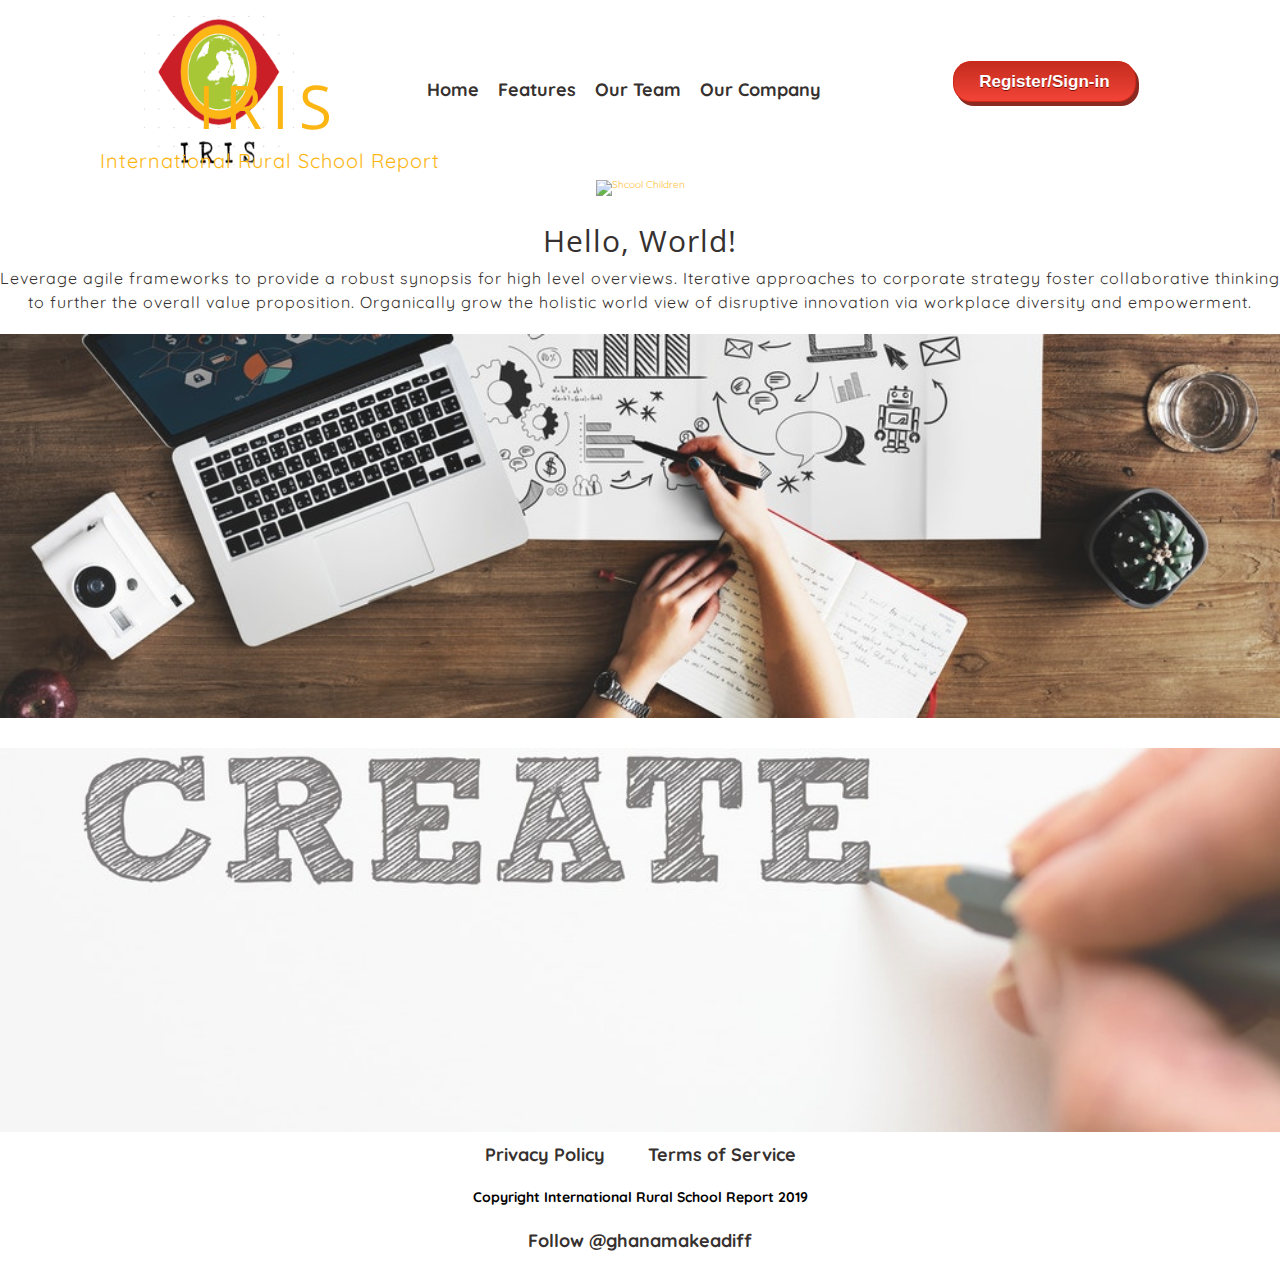
==== commit 056e898f: "more changes" ====
--- a/about.html
+++ b/about.html
@@ -10,13 +10,30 @@
   <!--[if lt IE 9]>
    [<script src="https://cdnjs.cloudflare.com/ajax/libs/html5shiv/3.7.3/html5shiv.js"></script>
   <![endif]-->
-<script type="text/javascript" src="JS/about.js" async></script> 
+<script type="text/javascript" src="JS/main.js" async></script> <!-- Will add JS functionality here. -->
 </head>
 
 <body>
-<!-- <script defer="defer" src="./js/navigation.js"></script> -->
+<!--Modal Popout content area-->
+  <div class="modal-background" id="modal-bg">
+    <div class="modal-content">
+        <div class="close" id="closeB">+</div>
+        <h2>Register Your Account:</h2>
+      <img src="img/iris-logoo.png" alt="logo" id="modal-img">
+
+      <form action="" class="modal-form">
+          <a href="" class="modal-button">Sign-in</a>
+        <input type="text" placeholder="First Name">
+        <input type="text" placeholder="Last Name">
+        <input type="email" placeholder="Email">
+        <a href="" class="modal-button">Submit</a>
+       </form>
+       
+      </div>
+  </div> <!--End of Modal Popout-->
+
 <div class="navigation"> <!--navigaion bar that locks when scrolling-->
-    <div = "photo-box">
+    <div class= "photo-box">
         <img src = "img/iris-logoo.png" alt = "IRIS Logo" class = "img-logo">
     </div>
     <div class = "nav-links">
@@ -26,225 +43,41 @@
         <a href="learn.html">Our Company</a>
     </div>
     <div class = "button-box">
-        <a href="" class="modal-button" id="btn">Register/Sign-in</a> 
+        <a href="#" class="modal-button" id="btn">Register/Sign-in</a> 
     </div>
 </div><!--navigaion bar-->
 
-<div class="container">
-    <section class = "info-top">
-        <div class = "img-cnt">
-             <img src="img/computer.jpg" alt="Learn Scrable Letters">
-        </div>
+<div class="headerBox">
+    <img src="img/school-children2.png" alt="Shcool Children" class="img-header">
+    <div class="bottom-left"><h2>IRIS</h2><p>International Rural School Report</p></div>
+</div>
+<section class="info-top">
+        
         <div class = "text-cnt">
             <h2>Hello, World!</h2>
             <p>Leverage agile frameworks to provide a robust synopsis for high level overviews. Iterative approaches to corporate strategy foster collaborative thinking to further the overall value proposition. Organically grow the holistic world view of disruptive innovation via workplace diversity and empowerment.</p>
         </div>
+        <div class="img-cnt">
+             <img src="img/computer.jpg" alt="Meeting Plan">
+        </div>
     </section>
-   
-    <div class = "panels"> <!--panel bar to select different teams under header-->
-        <div class = "header"><h3>IRIS Team Directory:</h3></div>
-            <div class ="panel-btns">
-                <div data-tab="all" class="panel active-panel">ALL</div>
-                <div data-tab="web-dev" class="panel">Web Dev</div>
-                <div data-tab="mobile" class="panel">Mobile Dev</div>
-                <div data-tab="staff" class="panel">Staff</div>
-                <div data-tab="intern" class="panel">Interns</div>
-            </div>     
-    </div><!--panel bar-->
+<div class="container">
 
-    <div class = "card-box">
-        <div class = "about-card" data-tab = "web-dev">
-          <div class="img-box">
-              <img src="#" alt="NamePic"/>
-            </div>
-            <div class = "name-title">
-            <h2>Shantay</h2>
-            </div>
-        
-         <span>Web Project Manager</span>
-            <p>Zombie ipsum reversus ab viral inferno, nam rick grimes malum cerebro. De carne lumbering animata corpora quaeritis. Summus brains sit​​, morbo vel maleficia? De apocalypsi gorger omero undead survivor dictum mauris. Hi mindless mortuis soulless creaturas, imo evil stalking monstra adventus resi dentevil vultus comedat cerebella viventium.</p>
-        </div>
-
-        <div class = "about-card" data-tab = "web-dev">
-          <div class="img-box">
-              <img src="#" alt="NamePic"/>
-            </div>
-            <div class = "name-title"> <h2>Benita</h2> </div>
-           
-            <span>Web Project Manager</span>
-            <p>Cupcake ipsum dolor. Sit amet marshmallow topping cheesecake muffin. Halvah croissant candy canes bonbon candy. Apple pie jelly beans topping carrot cake danish tart cake cheesecake. Muffin danish chocolate soufflé pastry icing bonbon oat cake. Powder cake jujubes oat cake. Lemon drops tootsie roll marshmallow halvah carrot cake.</p>
-        </div>
-
-    <div class = "about-card" data-tab = "staff">
-          <div class="img-box">
-              <img src="#" alt="NamePic"/>
-            </div>
-    <div class = "name-title">        <h2>Louise Almond</h2>  </div>
-            <h3>Executive Officer</h3>
-            <p>Zombie ipsum reversus ab viral inferno, nam rick grimes malum cerebro. De carne lumbering animata corpora quaeritis. Summus brains sit​​, morbo vel maleficia? De apocalypsi gorger omero undead survivor dictum mauris. Hi mindless mortuis soulless creaturas, imo evil stalking monstra adventus resi dentevil vultus comedat cerebella viventium.</p>
-        </div>
-         <div class = "about-card" data-tab = "staff">
-          <div class="img-box">
-              <img src="#" alt="NamePic"/>
-            </div>
-       <div class = "name-title">     <h2>Josey Dixon</h2>  </div>
-            <h3>Communication Officer</h3>
-            <p>Cupcake ipsum dolor. Sit amet marshmallow topping cheesecake muffin. Halvah croissant candy canes bonbon candy. Apple pie jelly beans topping carrot cake danish tart cake cheesecake. Muffin danish chocolate soufflé pastry icing bonbon oat cake. Powder cake jujubes oat cake. Lemon drops tootsie roll marshmallow halvah carrot cake.</p>
-        </div>
-
-        <div class = "about-card" data-tab = "staff">
-         <div class="img-box">
-              <img src="#" alt="NamePic"/>
-            </div>
-  <div class = "name-title">          <h2>Billy Cross</h2> </div>
-            <h3>Executive Assistant</h3>
-            <p>Cupcake ipsum dolor. Sit amet marshmallow topping cheesecake muffin. Halvah croissant candy canes bonbon candy. Apple pie jelly beans topping carrot cake danish tart cake cheesecake. Muffin danish chocolate soufflé pastry icing bonbon oat cake. Powder cake jujubes oat cake. Lemon drops tootsie roll marshmallow halvah carrot cake.</p>
-        </div>
-        <div class = "about-card" data-tab = "staff">
-         <div class="img-box">
-              <img src="#" alt="NamePic"/>
-            </div>
-      <div class = "name-title">      <h2>Eshan Harding</h2>  </div>
-            <h3>Executive Assistant</h3>
-            <p>Cupcake ipsum dolor. Sit amet marshmallow topping cheesecake muffin. Halvah croissant candy canes bonbon candy. Apple pie jelly beans topping carrot cake danish tart cake cheesecake. Muffin danish chocolate soufflé pastry icing bonbon oat cake. Powder cake jujubes oat cake. Lemon drops tootsie roll marshmallow halvah carrot cake.</p>
-        </div>
-
-        <div class = "about-card" data-tab = "staff">
-         <div class="img-box">
-              <img src="#" alt="NamePic"/>
-            </div>
-      <div class = "name-title">      <h2>Ibrahim Glass</h2>  </div>
-            <h3>Communication Assistant</h3>
-            <p>Cupcake ipsum dolor. Sit amet marshmallow topping cheesecake muffin. Halvah croissant candy canes bonbon candy. Apple pie jelly beans topping carrot cake danish tart cake cheesecake. Muffin danish chocolate soufflé pastry icing bonbon oat cake. Powder cake jujubes oat cake. Lemon drops tootsie roll marshmallow halvah carrot cake.</p>
-        </div>
-        <div class = "about-card" data-tab = "staff">
-         <div class="img-box">
-              <img src="#" alt="NamePic"/>
-            </div>
-         <div class = "name-title">   <h2>Mehdi Zephaniah</h2> </div>
-            <h3>Communication Assistant</h3>
-            <p>Cupcake ipsum dolor. Sit amet marshmallow topping cheesecake muffin. Halvah croissant candy canes bonbon candy. Apple pie jelly beans topping carrot cake danish tart cake cheesecake. Muffin danish chocolate soufflé pastry icing bonbon oat cake. Powder cake jujubes oat cake. Lemon drops tootsie roll marshmallow halvah carrot cake.</p>
-        </div>
-        <div class = "about-card" data-tab = "mobile">
-         <div class="img-box">
-              <img src="#" alt="NamePic"/>
-            </div>
-       <div class = "name-title">     <h2>Caspar Blaese</h2>  </div>
-            <h3>Mobile Project Manager<br>Android</h3>
-            <p>Zombie ipsum reversus ab viral inferno, nam rick grimes malum cerebro. De carne lumbering animata corpora quaeritis. Summus brains sit​​, morbo vel maleficia? De apocalypsi gorger omero undead survivor dictum mauris. Hi mindless mortuis soulless creaturas, imo evil stalking monstra adventus resi dentevil vultus comedat cerebella viventium.</p>
-        </div>
-
-        <div class = "about-card" data-tab = "mobile">
-         <div class="img-box">
-              <img src="#" alt="NamePic"/>
-            </div>
-        <div class = "name-title">    <h2>Becker Tait</h2>  </div>
-            <h3>Mobile Project Manager<br>Apple</h3>
-            <p>Cupcake ipsum dolor. Sit amet marshmallow topping cheesecake muffin. Halvah croissant candy canes bonbon candy. Apple pie jelly beans topping carrot cake danish tart cake cheesecake. Muffin danish chocolate soufflé pastry icing bonbon oat cake. Powder cake jujubes oat cake. Lemon drops tootsie roll marshmallow halvah carrot cake.</p>
-        </div>
-
-        <div class = "about-card" data-tab = "mobile">
-         <div class="img-box">
-              <img src="#" alt="NamePic"/>
-            </div>
-        <div class = "name-title">    <h2>Iqrah Gutierrez</h2> </div>
-            <h3>iOS Developer</h3>
-            <p>Cupcake ipsum dolor. Sit amet marshmallow topping cheesecake muffin. Halvah croissant candy canes bonbon candy. Apple pie jelly beans topping carrot cake danish tart cake cheesecake. Muffin danish chocolate soufflé pastry icing bonbon oat cake. Powder cake jujubes oat cake. Lemon drops tootsie roll marshmallow halvah carrot cake.</p>
-        </div>
-        <div class = "about-card" data-tab = "mobile">
-         <div class="img-box">
-              <img src="#" alt="NamePic"/>
-            </div>
-          <div class = "name-title">  <h2>Kodi Larson</h2>  </div>
-            <h3>iOS Developer</h3>
-            <p>Zombie ipsum reversus ab viral inferno, nam rick grimes malum cerebro. De carne lumbering animata corpora quaeritis. Summus brains sit​​, morbo vel maleficia? De apocalypsi gorger omero undead survivor dictum mauris. Hi mindless mortuis soulless creaturas, imo evil stalking monstra adventus resi dentevil vultus comedat cerebella viventium.</p>
-        </div>
-
-        <div class = "about-card" data-tab = "mobile">
-         <div class="img-box">
-              <img src="#" alt="NamePic"/>
-            </div>
-        <div class = "name-title">    <h2>Olli Stephens</h2>  </div>
-            <h3>Android Developer</h3>
-            <p>Cupcake ipsum dolor. Sit amet marshmallow topping cheesecake muffin. Halvah croissant candy canes bonbon candy. Apple pie jelly beans topping carrot cake danish tart cake cheesecake. Muffin danish chocolate soufflé pastry icing bonbon oat cake. Powder cake jujubes oat cake. Lemon drops tootsie roll marshmallow halvah carrot cake.</p>
-        </div>
-
-        <div class = "about-card" data-tab = "mobile">
-         <div class="img-box">
-              <img src="#" alt="NamePic"/>
-            </div>
-        <div class = "name-title">    <h2>Harris Rubio</h2>  </div>
-            <h3>Android Developer</h3>
-            <p>Cupcake ipsum dolor. Sit amet marshmallow topping cheesecake muffin. Halvah croissant candy canes bonbon candy. Apple pie jelly beans topping carrot cake danish tart cake cheesecake. Muffin danish chocolate soufflé pastry icing bonbon oat cake. Powder cake jujubes oat cake. Lemon drops tootsie roll marshmallow halvah carrot cake.</p>
-        </div>
-        
-        <div class = "about-card" data-tab = "intern">
-         <div class="img-box">
-              <img src="#" alt="NamePic"/>
-            </div>
-       <div class = "name-title">     <h2>Kie Miles</h2>  </div>
-            <h3>Intern Project Manager</h3>
-            <p>Cupcake ipsum dolor. Sit amet marshmallow topping cheesecake muffin. Halvah croissant candy canes bonbon candy. Apple pie jelly beans topping carrot cake danish tart cake cheesecake. Muffin danish chocolate soufflé pastry icing bonbon oat cake. Powder cake jujubes oat cake. Lemon drops tootsie roll marshmallow halvah carrot cake.</p>
-        </div>
-        <div class = "about-card" data-tab = "intern">
-         <div class="img-box">
-              <img src="#" alt="NamePic"/>
-            </div>
-         <div class = "name-title">   <h2>Shay Orr</h2>  </div>
-            <h3>iOS Developer Intern</h3>
-            <p>Cupcake ipsum dolor. Sit amet marshmallow topping cheesecake muffin. Halvah croissant candy canes bonbon candy. Apple pie jelly beans topping carrot cake danish tart cake cheesecake. Muffin danish chocolate soufflé pastry icing bonbon oat cake. Powder cake jujubes oat cake. Lemon drops tootsie roll marshmallow halvah carrot cake.</p>
-        </div>
-
-        <div class = "about-card" data-tab = "intern">
-         <div class="img-box">
-              <img src="#" alt="NamePic"/>
-            </div>
-         <div class = "name-title">   <h2>Nylah Wills</h2> </div>
-            <h3>iOS Developer Intern</h3>
-            <p>Cupcake ipsum dolor. Sit amet marshmallow topping cheesecake muffin. Halvah croissant candy canes bonbon candy. Apple pie jelly beans topping carrot cake danish tart cake cheesecake. Muffin danish chocolate soufflé pastry icing bonbon oat cake. Powder cake jujubes oat cake. Lemon drops tootsie roll marshmallow halvah carrot cake.</p>
-        </div>
-        <div class = "about-card" data-tab = "intern">
-         <div class="img-box">
-              <img src="#" alt="NamePic"/>
-            </div>
-        <div class = "name-title">    <h2>Harlow Whitworth</h2>  </div>
-            <h3>Android Developer Intern</h3>
-            <p>Cupcake ipsum dolor. Sit amet marshmallow topping cheesecake muffin. Halvah croissant candy canes bonbon candy. Apple pie jelly beans topping carrot cake danish tart cake cheesecake. Muffin danish chocolate soufflé pastry icing bonbon oat cake. Powder cake jujubes oat cake. Lemon drops tootsie roll marshmallow halvah carrot cake.</p>
-        </div>
-
-        <div class = "about-card" data-tab = "intern">
-         <div class="img-box">
-              <img src="#" alt="NamePic"/>
-            </div>
-       <div class = "name-title">     <h2>Sophia Tran</h2>  </div>
-            <h3>Full Stack Web Developer Intern</h3>
-            <p>Cupcake ipsum dolor. Sit amet marshmallow topping cheesecake muffin. Halvah croissant candy canes bonbon candy. Apple pie jelly beans topping carrot cake danish tart cake cheesecake. Muffin danish chocolate soufflé pastry icing bonbon oat cake. Powder cake jujubes oat cake. Lemon drops tootsie roll marshmallow halvah carrot cake.</p>
-        </div>
-        <div class = "about-card" data-tab = "intern">
-         <div class="img-box">
-              <img src="#" alt="NamePic"/>
-            </div>
-         <div class = "name-title">   <h2>Preston Rosas</h2>  </div>
-            <h3>Full Stack Web Developer Intern</h3>
-            <p>Cupcake ipsum dolor. Sit amet marshmallow topping cheesecake muffin. Halvah croissant candy canes bonbon candy. Apple pie jelly beans topping carrot cake danish tart cake cheesecake. Muffin danish chocolate soufflé pastry icing bonbon oat cake. Powder cake jujubes oat cake. Lemon drops tootsie roll marshmallow halvah carrot cake.</p>
-        </div>
-    </div> <!--card-box-->
   
     
 
   </div> <!--container-->
+  
 <footer>
-       
-      
-          <div class="apps">
-          <div>
-              <div class="btn">App Store Download</div>
-              <div class="btn">App Store Download</div>
-         </div>
-  
-      <p>Copyright International Rural School Report 2019</p>
-      <a href="https://twitter.com/ghanamakeadiff?ref_src=twsrc%5Etfw" class="twitter-follow-button" data-show-count="false">Follow @ghanamakeadiff</a><script async src="https://platform.twitter.com/widgets.js" charset="utf-8"></script>
- </div>
+  <img src="img/create.jpg" alt="Create">
+  <div class="apps">
+    <div class="legal">
+      <a href="#">Privacy Policy</a>
+      <a href="#">Terms of Service</a>
+    </div>
+    <p>Copyright International Rural School Report 2019</p>
+    <a href="https://twitter.com/ghanamakeadiff?ref_src=twsrc%5Etfw" class="twitter-follow-button" data-show-count="false">Follow @ghanamakeadiff</a><script async src="https://platform.twitter.com/widgets.js" charset="utf-8"></script>
+  </div>
 </footer>
 </body>
 </html>--- a/css/index.css
+++ b/css/index.css
@@ -176,9 +176,11 @@
 .navigation {
   margin: 0 auto;
   display: flex;
-  background-color: #CB2029;
-  width: 100%;
   padding: 1.5rem 2rem;
+  top: 0;
+  /* Position the navbar at the top of the page */
+  width: 100%;
+  /* Full width */
   justify-content: space-evenly;
 }
 @media (max-width: 500px) {
@@ -285,8 +287,7 @@
 }
 @media ((max-width: 500px)) {
   .navigation .img-logo {
-    width: 100%;
-    margin: 6px 0;
+    display: none;
   }
 }
 @media ((max-width: 700px)) {
@@ -325,22 +326,149 @@
   font-weight: bolder;
   padding: 110px 0 110px;
 }
+.headerBox {
+  position: relative;
+  text-align: center;
+  color: #FCB614;
+}
+.headerBox .bottom-left {
+  position: absolute;
+  bottom: 1em;
+  left: 10em;
+}
+.headerBox .bottom-left h2 {
+  font-size: 6rem;
+  letter-spacing: 10px;
+}
+.headerBox .bottom-left p {
+  font-size: 2rem;
+  letter-spacing: 1px;
+}
+.headerBox .img-header {
+  opacity: 0.9;
+}
+.info-top {
+  display: block;
+  flex-wrap: wrap;
+  margin-top: 30px;
+  padding-bottom: 30px;
+}
+@media (max-width: 500px) {
+  .info-top {
+    width: 100%;
+  }
+}
+.info-top img {
+  width: 100%;
+  opacity: 0.9;
+}
+.info-top .text-cnt {
+  margin-top: 10px;
+  margin-bottom: 10px;
+  color: #36312F;
+}
+.info-top .text-cnt h2 {
+  font-size: 3rem;
+  letter-spacing: 1px;
+}
+.info-top .text-cnt p {
+  font-size: 1.6rem;
+  letter-spacing: 1px;
+}
 footer {
-  background-color: #A7C737;
+  margin: 0 auto;
+}
+footer .apps {
+  margin-top: 10px;
+}
+footer p {
+  font-size: 1.4rem;
+  font-weight: bold;
+  padding-bottom: 20px;
+  padding-top: 20px;
+}
+footer img {
+  width: 100%;
+  opacity: 0.9;
+}
+footer a {
   color: #36312F;
+  text-align: center;
+  padding: 20px;
+  text-decoration: none;
+  font-size: 1.8rem;
   font-weight: bold;
-}
-footer .apps {
-  display: flex;
-  justify-content: space-evenly;
-  margin-top: 10px;
-}
-footer p {
-  font-size: 1.2rem;
+  line-height: 25px;
+}
+footer a:hover {
+  text-decoration: underline;
+  color: black;
+  border-radius: 15%;
+}
+footer a:focus {
+  text-decoration: underline;
+  color: black;
+  border-radius: 15%;
 }
 .intro-photo {
   background: #FCB614;
   background-size: cover;
+}
+.intro-photo .intro-animation {
+  animation: blinkingText 4s infinite;
+  margin: 0, auto;
+  font-size: 5rem;
+}
+.intro-photo .modal-button {
+  -moz-box-shadow: 3px 4px 0px 0px #8a2a21;
+  box-shadow: 3px 4px 0px 0px #8a2a21;
+  background: -webkit-gradient(linear, left top, left bottom, color-stop(0.05, #c62d1f), color-stop(1, #f24437));
+  background: -moz-linear-gradient(top, #c62d1f 5%, #f24437 100%);
+  background: -webkit-linear-gradient(top, #c62d1f 5%, #f24437 100%);
+  background: -o-linear-gradient(top, #c62d1f 5%, #f24437 100%);
+  background: -ms-linear-gradient(top, #c62d1f 5%, #f24437 100%);
+  background: linear-gradient(to bottom, #c62d1f 5%, #f24437 100%);
+  filter: progid:DXImageTransform.Microsoft.gradient(startColorstr='#c62d1f', endColorstr='#f24437', GradientType=0);
+  background-color: #c62d1f;
+  -moz-border-radius: 18px;
+  -webkit-border-radius: 18px;
+  border-radius: 18px;
+  border: 1px solid #d02718;
+  display: inline-block;
+  cursor: pointer;
+  color: #ffffff;
+  font-family: Arial;
+  font-size: 17px;
+  padding: 7px 25px;
+  margin-top: 25%;
+  text-decoration: none;
+  text-shadow: 0px 1px 0px #ec4438;
+}
+@media (max-width: 500px) {
+  .intro-photo .modal-button {
+    margin: 15px;
+    width: 100%;
+  }
+}
+@media (max-width: 700px) {
+  .intro-photo .modal-button {
+    margin: 15px;
+    width: 100%;
+  }
+}
+.intro-photo .modal-button #btn2 {
+  padding-bottom: 100px;
+}
+.intro-photo .modal-button:hover {
+  background: -webkit-gradient(linear, left top, left bottom, color-stop(0.05, #f24437), color-stop(1, #c62d1f));
+  background: -moz-linear-gradient(top, #f24437 5%, #c62d1f 100%);
+  background: -webkit-linear-gradient(top, #f24437 5%, #c62d1f 100%);
+  background: -o-linear-gradient(top, #f24437 5%, #c62d1f 100%);
+  background: -ms-linear-gradient(top, #f24437 5%, #c62d1f 100%);
+  background: linear-gradient(to bottom, #f24437 5%, #c62d1f 100%);
+  filter: progid:DXImageTransform.Microsoft.gradient(startColorstr='#f24437', endColorstr='#c62d1f', GradientType=0);
+  background-color: #f24437;
+  border-radius: 18px;
 }
 .intro-photo img {
   width: 50rem;
@@ -356,6 +484,17 @@
   margin-top: 50px;
   color: #073784;
   font-weight: bold;
+}
+@keyframes blinkingText {
+  0% {
+    color: #CB2029;
+  }
+  99% {
+    color: transparent;
+  }
+  100% {
+    color: #CB2029;
+  }
 }
 .panels {
   display: flex;
@@ -418,9 +557,10 @@
 }
 #feature-item-intro {
   background: url(../img/dark-empty-classroom.jpg);
+  opacity: 0.6;
+  z-index: 1;
   background-size: cover;
-  background-color: #cfcfd1;
-  opacity: 0.9;
+  opacity: 1;
   top: 0;
   min-height: 60vh;
   padding-top: 45vh;
@@ -431,11 +571,17 @@
   color: #FCB614;
   padding: 12px;
   font-size: 4rem;
+  z-index: 1;
+  background-color: #000;
+  opacity: 0.8;
 }
 #feature-item-intro .feature-content {
   color: #FCB614;
   padding: 12px;
   font-size: 2.5rem;
+  z-index: 1;
+  background-color: #000;
+  opacity: 0.8;
 }
 #app-feature {
   background: url(../img/Cell\ Phone.jpg);
@@ -451,6 +597,8 @@
   color: #073784;
   padding: 12px;
   font-size: 5rem;
+  background-color: #FCB614;
+  opacity: 0.7;
 }
 #app-feature .feature-content {
   color: #073784;
@@ -502,7 +650,10 @@
   height: 100%;
   background-color: rgba(0, 0, 0, 0.7);
   position: absolute;
+  z-index: 1;
   top: 0;
+  left: 0;
+  overflow: auto;
   justify-content: center;
   align-items: center;
   display: none;
@@ -515,6 +666,8 @@
   text-align: center;
   padding: 20px;
   position: relative;
+  animation-name: modOpen;
+  animation-duration: 1s;
 }
 .modal-background .modal-content .close {
   position: absolute;
@@ -572,66 +725,119 @@
 .modal-background .modal-content input {
   margin: 8px auto;
 }
-.info-top {
-  display: block;
-  flex-wrap: wrap;
-  margin-top: 30px;
-  padding-bottom: 30px;
+@keyframes modOpen {
+  from {
+    opacity: 0;
+  }
+  to {
+    opacity: 1;
+  }
+}
+.middle-learn {
   background-color: #FCB614;
-}
-@media (max-width: 500px) {
-  .info-top {
-    width: 100%;
-  }
-}
-.info-top .text-cnt {
-  margin-top: 10px;
-}
-.comp-history {
+  border-radius: 10px;
+  margin-bottom: 60px;
+}
+.middle-learn .comp-history {
   margin: 30px 0;
   display: flex;
   flex-wrap: wrap;
   justify-content: space-between;
-}
-@media (max-width: 500px) {
-  .comp-history {
+  padding-top: 30px;
+}
+@media (max-width: 500px) {
+  .middle-learn .comp-history {
     flex-direction: column;
   }
 }
-.comp-history .text-box {
+.middle-learn .comp-history .text-box {
   width: 48%;
   padding-right: 1%;
-}
-@media (max-width: 500px) {
-  .comp-history .text-box {
-    width: 100%;
-  }
-}
-.comp-history .img-content {
+  padding-left: 4%;
+}
+@media (max-width: 500px) {
+  .middle-learn .comp-history .text-box {
+    width: 100%;
+  }
+}
+.middle-learn .comp-history .img-content {
   width: 48%;
   padding-left: 1%;
 }
 @media (max-width: 500px) {
-  .comp-history .img-content {
-    width: 100%;
-  }
-}
-.comp-history .img-content img {
+  .middle-learn .comp-history .img-content {
+    width: 100%;
+  }
+}
+.middle-learn .comp-history .img-content img {
   border-radius: 10px;
 }
-.reverse {
+.middle-learn .reverse {
+  padding-left: 0;
+  padding-right: 3%;
   padding-bottom: 30px;
-}
-@media (max-width: 500px) {
-  .reverse {
+  padding-top: 0;
+}
+@media (max-width: 500px) {
+  .middle-learn .reverse {
     flex-direction: column-reverse;
   }
 }
-.reverse .text-content {
+.middle-learn .reverse .text-content {
   padding-left: 1%;
   padding-right: 0;
 }
-.reverse .img-content {
+.middle-learn .reverse .img-content {
   padding-right: 1%;
   padding-left: 0;
 }
+.middle-learn .additional {
+  display: flex;
+}
+@media (max-width: 500px) {
+  .middle-learn .additional {
+    flex-direction: column;
+  }
+}
+.middle-learn .additional .contact-info {
+  margin: auto 0;
+  width: 48%;
+}
+@media (max-width: 500px) {
+  .middle-learn .additional .contact-info {
+    width: 100%;
+  }
+}
+.middle-learn .additional .form-box {
+  width: 48%;
+  border-radius: 10px;
+  padding: 20px;
+}
+@media (max-width: 500px) {
+  .middle-learn .additional .form-box {
+    width: 100%;
+  }
+}
+.middle-learn .additional .form-box input[type=text],
+.middle-learn .additional .form-box select,
+.middle-learn .additional .form-box textarea {
+  width: 100%;
+  padding: 12px;
+  border: 2px solid #A7C737;
+  border-radius: 10px;
+  box-sizing: border-box;
+  margin-top: 6px;
+  margin-bottom: 16px;
+  resize: vertical;
+}
+.middle-learn .additional .form-box input[type=submit] {
+  background-color: #CB2029;
+  color: #E5F2F2;
+  padding: 12px 20px;
+  border: none;
+  border-radius: 10px;
+  cursor: pointer;
+}
+.middle-learn .additional .form-box input[type=submit]:hover {
+  background-color: #A7C737;
+}
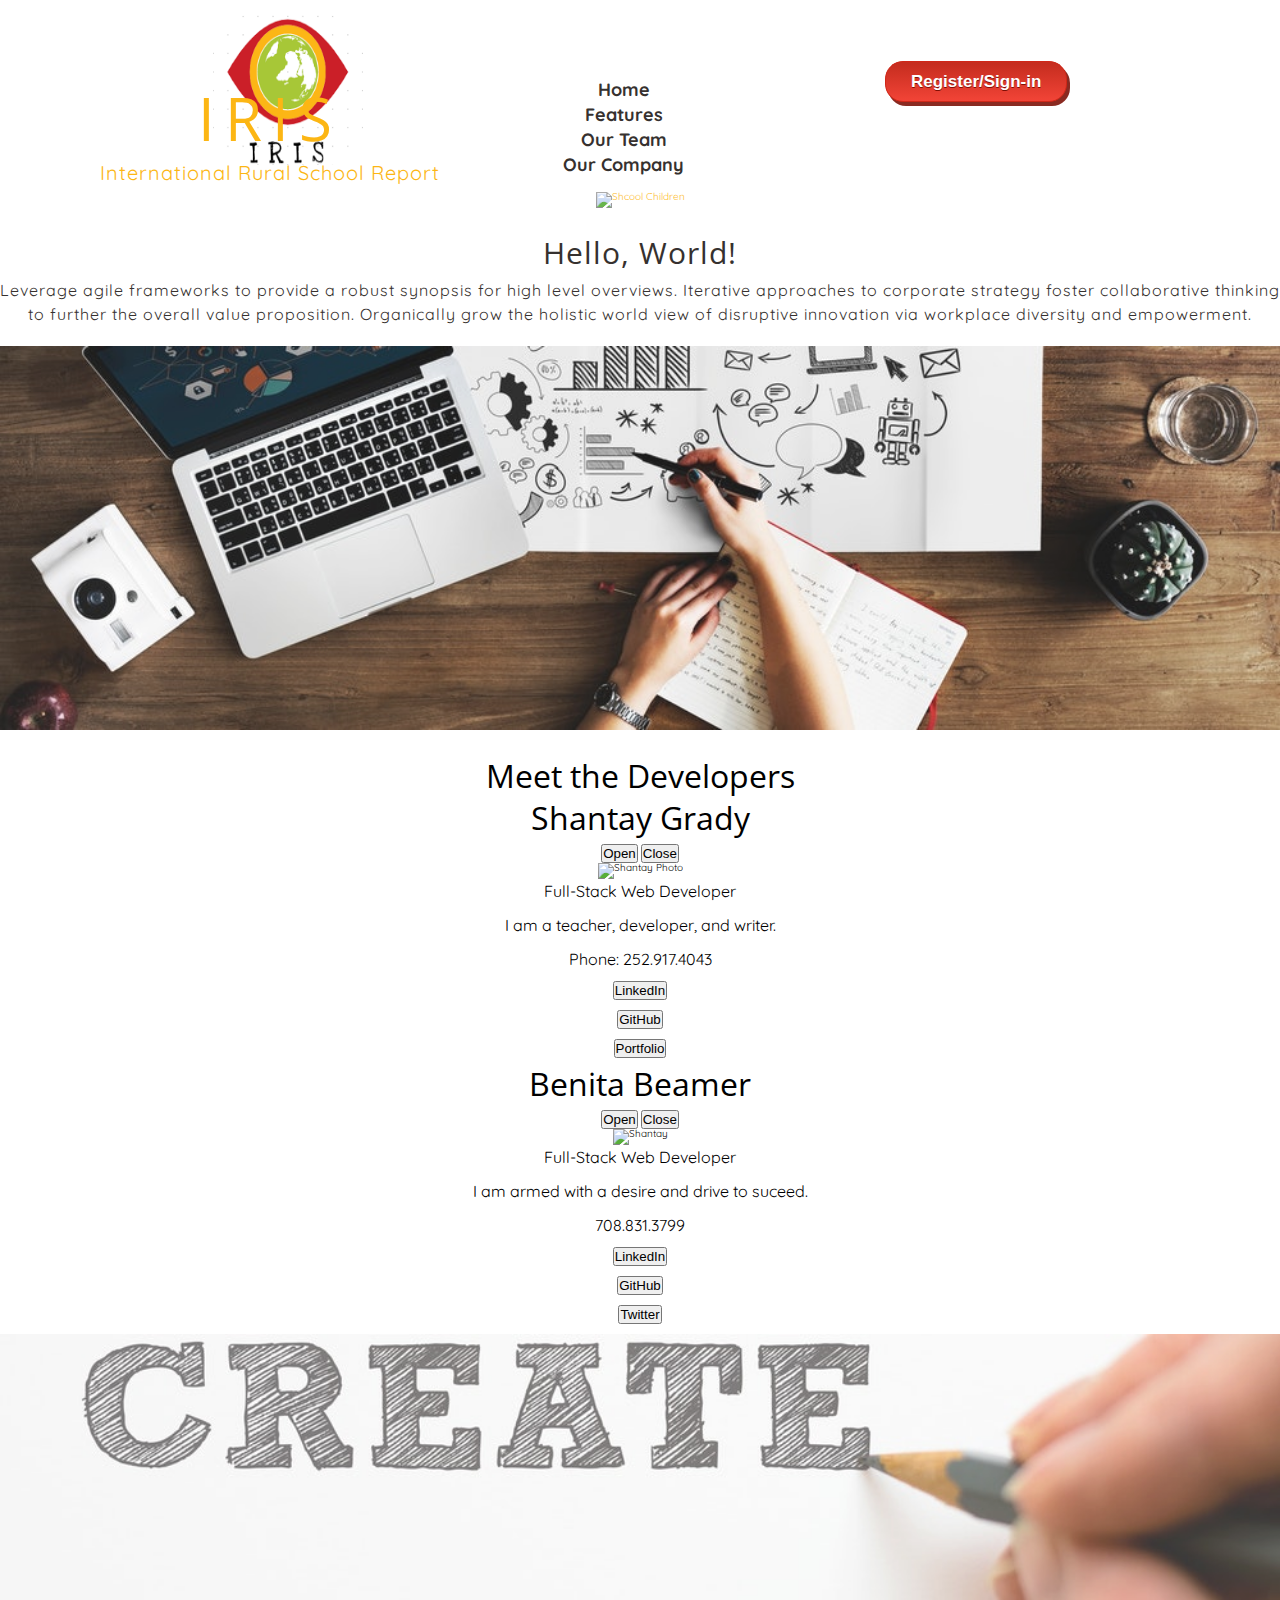
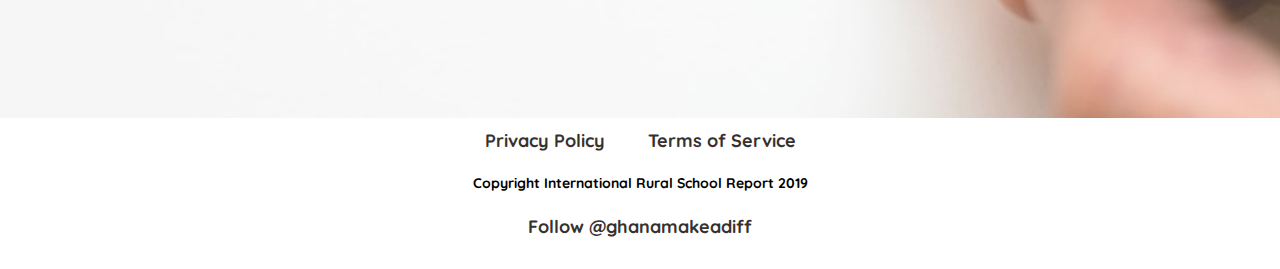
==== commit e3736ac7: "changes to about page" ====
--- a/about.html
+++ b/about.html
@@ -10,7 +10,8 @@
   <!--[if lt IE 9]>
    [<script src="https://cdnjs.cloudflare.com/ajax/libs/html5shiv/3.7.3/html5shiv.js"></script>
   <![endif]-->
-<script type="text/javascript" src="JS/main.js" async></script> <!-- Will add JS functionality here. -->
+<script type="text/javascript" src="JS/main.js" async></script>
+<script type="text/javascript" src="JS/about.js" async></script> <!-- Will add JS functionality here. -->
 </head>
 
 <body>
@@ -19,54 +20,98 @@
     <div class="modal-content">
         <div class="close" id="closeB">+</div>
         <h2>Register Your Account:</h2>
-      <img src="img/iris-logoo.png" alt="logo" id="modal-img">
+        <img src="img/iris-logoo.png" alt="logo" id="modal-img">
 
-      <form action="" class="modal-form">
-          <a href="" class="modal-button">Sign-in</a>
+        <form action="" class="modal-form">
+        <a href="" class="modal-button">Sign-in</a>
         <input type="text" placeholder="First Name">
         <input type="text" placeholder="Last Name">
         <input type="email" placeholder="Email">
         <a href="" class="modal-button">Submit</a>
        </form>
-       
-      </div>
+    </div>
   </div> <!--End of Modal Popout-->
 
 <div class="navigation"> <!--navigaion bar that locks when scrolling-->
-    <div class= "photo-box">
-        <img src = "img/iris-logoo.png" alt = "IRIS Logo" class = "img-logo">
+    <div class="photo-box">
+        <img src="img/iris-logoo.png" alt="IRIS Logo" class="img-logo">
     </div>
-    <div class = "nav-links">
-        <a href="index.html">Home</a>
-        <a href="features.html">Features</a>
-        <a href="about.html">Our Team</a>
-        <a href="learn.html">Our Company</a>
+    <div class="nav-links">
+        <div class="n-links"><a href="index.html">Home</a></div>
+        <div class="n-links"><a href="features.html">Features</a></div>
+        <div class="n-links"><a href="about.html">Our Team</a></div>
+        <div class="n-links"><a href="learn.html">Our Company</a></div>
     </div>
-    <div class = "button-box">
+    <div class="button-box">
         <a href="#" class="modal-button" id="btn">Register/Sign-in</a> 
     </div>
 </div><!--navigaion bar-->
 
 <div class="headerBox">
-    <img src="img/school-children2.png" alt="Shcool Children" class="img-header">
-    <div class="bottom-left"><h2>IRIS</h2><p>International Rural School Report</p></div>
-</div>
+  <img src="img/school-children2.png" alt="Shcool Children" class="img-header">
+  <div class="bottom-left"><h2>IRIS</h2><p>International Rural School Report</p></div>
+</div><!--header-->
+
 <section class="info-top">
-        
-        <div class = "text-cnt">
-            <h2>Hello, World!</h2>
-            <p>Leverage agile frameworks to provide a robust synopsis for high level overviews. Iterative approaches to corporate strategy foster collaborative thinking to further the overall value proposition. Organically grow the holistic world view of disruptive innovation via workplace diversity and empowerment.</p>
+  <div class = "text-cnt">
+    <h2>Hello, World!</h2>
+    <p>Leverage agile frameworks to provide a robust synopsis for high level overviews. Iterative approaches to corporate strategy foster collaborative thinking to further the overall value proposition. Organically grow the holistic world view of disruptive innovation via workplace diversity and empowerment.</p>
+  </div>
+  <img src="img/computer.jpg" alt="Meeting Plan" class="img-cnt">
+</section>
+
+<div class="container">
+  <div class="accordion">
+    <div class="meet-header">
+      <h2>Meet the Developers</h2>
+    </div>
+    <div class="team">
+      <div class="team-bar">
+        <h2>Shantay Grady</h2>
+        <div class="team-buttons">
+          <button class="team-btn-open">Open</button>
+          <button class="team-btn-close hide-btn">Close</button>
         </div>
-        <div class="img-cnt">
-             <img src="img/computer.jpg" alt="Meeting Plan">
+      </div>
+      <div class="team-content">
+        <div class="card">
+          <img src="img/shantay.png" alt="Shantay Photo" class="card-img">
+          <div class="dev-person">
+            <p class="title">Full-Stack Web Developer</p>
+            <p>I am a teacher, developer, and writer.</p>
+            <p>Phone: 252.917.4043</p>
+            <p><button onclick="location.href='https://www.linkedin.com/in/shantaygrady'" class="button">LinkedIn</button></p>
+            <p><button onclick="location.href='https://github.com/shgradyy'" class="button">GitHub</button></p>
+            <p><button onclick="location.href='https://codepen.io/shantaygrady/full/zMmXod'" class="button">Portfolio</button></p>
+          </div>
+        </div><!-- end of card -->
+      </div><!-- end of team content-->
+    </div><!-- end of team -->
+
+    <div class="team">
+      <div class="team-bar">
+        <h2>Benita Beamer</h2>
+        <div class="team-buttons">
+          <button class="team-btn-open">Open</button>
+          <button class="team-btn-close hide-btn">Close</button>
         </div>
-    </section>
-<div class="container">
-
-  
-    
-
-  </div> <!--container-->
+      </div>
+      <div class="team-content">
+        <div class="card">
+          <img src="img/iqrah.png" alt="Shantay" class="card-img">
+          <div class="dev-person">
+            <p class="title">Full-Stack Web Developer</p>
+            <p>I am armed with a desire and drive to suceed.</p>
+            <p>708.831.3799</p>
+            <p><button onclick="location.href='https://www.linkedin.com/in/nicole-beamer-879595114/'" class="button">LinkedIn</button></p>
+            <p><button onclick="location.href='https://github.com/bea03'" class="button">GitHub</button></p>
+            <p><button onclick="location.href='https://twitter.com/Benita20059156'" class="button">Twitter</button></p>
+          </div>
+        </div> <!-- end of card -->
+      </div><!-- end of team content-->
+    </div><!-- end of team -->
+  </div><!--accordion -->
+</div> <!--container-->
   
 <footer>
   <img src="img/create.jpg" alt="Create">
--- a/css/index.css
+++ b/css/index.css
@@ -177,8 +177,6 @@
   margin: 0 auto;
   display: flex;
   padding: 1.5rem 2rem;
-  top: 0;
-  /* Position the navbar at the top of the page */
   width: 100%;
   /* Full width */
   justify-content: space-evenly;
@@ -195,6 +193,23 @@
     flex-direction: column;
     width: 100%;
     padding: 25px 6.75% 10px;
+  }
+}
+.navigation .photo-box .img-logo {
+  min-width: 15rem;
+  max-width: 15rem;
+  height: 15rem;
+  border-radius: 25%;
+}
+@media ((max-width: 500px)) {
+  .navigation .photo-box .img-logo {
+    display: none;
+  }
+}
+@media ((max-width: 700px)) {
+  .navigation .photo-box {
+    width: 100%;
+    margin: 6px 0;
   }
 }
 .navigation .modal-button {
@@ -279,53 +294,6 @@
   color: black;
   border-radius: 15%;
 }
-.navigation .img-logo {
-  min-width: 15rem;
-  max-width: 15rem;
-  height: 15rem;
-  border-radius: 25%;
-}
-@media ((max-width: 500px)) {
-  .navigation .img-logo {
-    display: none;
-  }
-}
-@media ((max-width: 700px)) {
-  .navigation {
-    width: 100%;
-    margin: 6px 0;
-  }
-}
-.intro-section {
-  background: #E5F2F2 url(../img/school-children.jpg);
-  background-size: cover;
-  top: 0;
-  min-height: 60vh;
-  padding-top: 45vh;
-  padding-bottom: 190px;
-  /*   line-height: 100vh; */
-  /*   width:100%;
-        height:96vh;
-      border:solid; */
-}
-.intro-section .intro-text {
-  color: #E5F2F2;
-  font-weight: 700;
-  margin: 0 auto;
-}
-.intro-section .intro-text h1 {
-  font-size: 10rem;
-}
-.intro-section .intro-text p {
-  font-size: 12rem;
-}
-.intro-photo {
-  margin-top: 90px;
-  background-size: cover;
-  color: #CB2029;
-  font-weight: bolder;
-  padding: 110px 0 110px;
-}
 .headerBox {
   position: relative;
   text-align: center;
@@ -377,6 +345,7 @@
 }
 footer {
   margin: 0 auto;
+  padding-bottom: 30px;
 }
 footer .apps {
   margin-top: 10px;
@@ -413,13 +382,17 @@
 .intro-photo {
   background: #FCB614;
   background-size: cover;
-}
-.intro-photo .intro-animation {
+  margin-top: 90px;
+  color: #CB2029;
+  font-weight: bolder;
+  padding: 110px 0 110px;
+}
+.intro-animation {
   animation: blinkingText 4s infinite;
   margin: 0, auto;
   font-size: 5rem;
 }
-.intro-photo .modal-button {
+.modal-button {
   -moz-box-shadow: 3px 4px 0px 0px #8a2a21;
   box-shadow: 3px 4px 0px 0px #8a2a21;
   background: -webkit-gradient(linear, left top, left bottom, color-stop(0.05, #c62d1f), color-stop(1, #f24437));
@@ -445,21 +418,21 @@
   text-shadow: 0px 1px 0px #ec4438;
 }
 @media (max-width: 500px) {
-  .intro-photo .modal-button {
+  .modal-button {
     margin: 15px;
     width: 100%;
   }
 }
 @media (max-width: 700px) {
-  .intro-photo .modal-button {
+  .modal-button {
     margin: 15px;
     width: 100%;
   }
 }
-.intro-photo .modal-button #btn2 {
+.modal-button #btn2 {
   padding-bottom: 100px;
 }
-.intro-photo .modal-button:hover {
+.modal-button:hover {
   background: -webkit-gradient(linear, left top, left bottom, color-stop(0.05, #f24437), color-stop(1, #c62d1f));
   background: -moz-linear-gradient(top, #f24437 5%, #c62d1f 100%);
   background: -webkit-linear-gradient(top, #f24437 5%, #c62d1f 100%);
@@ -470,17 +443,17 @@
   background-color: #f24437;
   border-radius: 18px;
 }
-.intro-photo img {
+#apple-pic {
   width: 50rem;
   height: 40rem;
   padding: 20px;
 }
-.intro-photo .feature-section {
+.feature-section {
   padding: 110px 0 110px;
   background: #cfcfd1;
   padding-bottom: 160px;
 }
-.intro-photo .feature-section .feature-header {
+.feature-section .feature-header {
   margin-top: 50px;
   color: #073784;
   font-weight: bold;
@@ -555,10 +528,9 @@
   padding-right: 10px;
   border: 1px solid red;
 }
+/*
 #feature-item-intro {
-  background: url(../img/dark-empty-classroom.jpg);
-  opacity: 0.6;
-  z-index: 1;
+  background: url(../img/dark-empty-classroom.jpg); opacity: 0.6; z-index: 1;
   background-size: cover;
   opacity: 1;
   top: 0;
@@ -566,85 +538,93 @@
   padding-top: 45vh;
   padding-bottom: 190px;
   width: 100%;
-}
-#feature-item-intro .feature-header {
-  color: #FCB614;
-  padding: 12px;
-  font-size: 4rem;
-  z-index: 1;
-  background-color: #000;
-  opacity: 0.8;
-}
-#feature-item-intro .feature-content {
-  color: #FCB614;
+
+  
+
+  .feature-header {
+    color: @metallicYellow;
+    padding: 12px;
+    font-size: 4rem;
+    z-index: 1;
+    background-color: #000; opacity: 0.8;
+   
+}
+.feature-content {
+  color: @metallicYellow;
   padding: 12px;
   font-size: 2.5rem;
   z-index: 1;
-  background-color: #000;
-  opacity: 0.8;
+  background-color: #000; opacity: 0.8;
+}
+
 }
 #app-feature {
-  background: url(../img/Cell\ Phone.jpg);
-  background-size: cover;
-  background-color: #cfcfd1;
-  top: 0;
-  min-height: 60vh;
-  padding-top: 15vh;
-  padding-bottom: 190px;
-  width: 100%;
-}
-#app-feature .feature-header {
-  color: #073784;
-  padding: 12px;
-  font-size: 5rem;
-  background-color: #FCB614;
-  opacity: 0.7;
-}
-#app-feature .feature-content {
-  color: #073784;
-  padding: 12px;
-  font-size: 2.5rem;
-}
+    background: url(../img/Cell\ Phone.jpg);
+    background-size: cover;
+    background-color: #cfcfd1; 
+    top: 0;
+    min-height: 60vh;
+    padding-top: 15vh;
+    padding-bottom: 190px;
+    width: 100%;
+    
+    .feature-header {
+        color: @catalinaBlue;
+        padding: 12px;
+        font-size: 5rem;
+        background-color: @metallicYellow; opacity: 0.7;
+    }
+    .feature-content {
+      color: @catalinaBlue;
+      padding: 12px;
+      font-size: 2.5rem;
+}
+}
+
 #connect-feature {
-  background: url(../img/sticky=note\ meeting.jpg);
-  background-size: cover;
-  background-color: #cfcfd1;
-  top: 0;
-  min-height: 60vh;
-  padding-top: 45vh;
-  padding-bottom: 190px;
-  width: 100%;
-}
-#connect-feature .feature-header {
-  color: #E5F2F2;
-  padding: 12px;
-  font-size: 5rem;
-}
-#connect-feature .feature-content {
-  color: #E5F2F2;
-  padding: 12px;
-  font-size: 2.5rem;
-}
+    background: url(../img/sticky=note\ meeting.jpg);
+    background-size: cover;
+    background-color: #cfcfd1; 
+    top: 0;
+    min-height: 60vh;
+    padding-top: 45vh;
+    padding-bottom: 190px;
+    width: 100%;
+
+        .feature-header {
+            color: @catskillWhite;
+            padding: 12px;
+            font-size: 5rem;
+        }
+        .feature-content {
+        color: @catskillWhite;
+        padding: 12px;
+        font-size: 2.5rem
+    }
+}
+
 #work-order-feature {
-  background: url(../img/working-laptops.jpg);
-  background-size: cover;
-  background-color: #cfcfd1;
-  top: 0;
-  min-height: 60vh;
-  padding-top: 45vh;
-  padding-bottom: 190px;
-  width: 100%;
-}
-#work-order-feature .feature-header {
-  color: #E5F2F2;
-  padding: 12px;
-  font-size: 5rem;
-}
-#work-order-feature .feature-content {
-  color: #E5F2F2;
-  padding: 12px;
-  font-size: 2.5rem;
-}
+    background: url(../img/working-laptops.jpg);
+    background-size: cover;
+    background-color: #cfcfd1; 
+    top: 0;
+    min-height: 60vh;
+    padding-top: 45vh;
+    padding-bottom: 190px;
+    width: 100%;
+
+    .feature-header {
+        color: @catskillWhite;
+        padding: 12px;
+        font-size: 5rem;
+    }
+    .feature-content {
+      color: @catskillWhite;
+      padding: 12px;
+      font-size: 2.5rem
+}
+}
+*/
 .modal-background {
   width: 100%;
   height: 100%;
@@ -737,6 +717,7 @@
   background-color: #FCB614;
   border-radius: 10px;
   margin-bottom: 60px;
+  color: #36312F;
 }
 .middle-learn .comp-history {
   margin: 30px 0;
@@ -808,9 +789,17 @@
     width: 100%;
   }
 }
+.middle-learn .additional .contact-info img {
+  max-width: 10em;
+  margin-bottom: 4em;
+  margin-top: 3em;
+  border-radius: 10%;
+}
+.middle-learn .additional .contact-info .contact {
+  margin-bottom: 30px;
+}
 .middle-learn .additional .form-box {
   width: 48%;
-  border-radius: 10px;
   padding: 20px;
 }
 @media (max-width: 500px) {
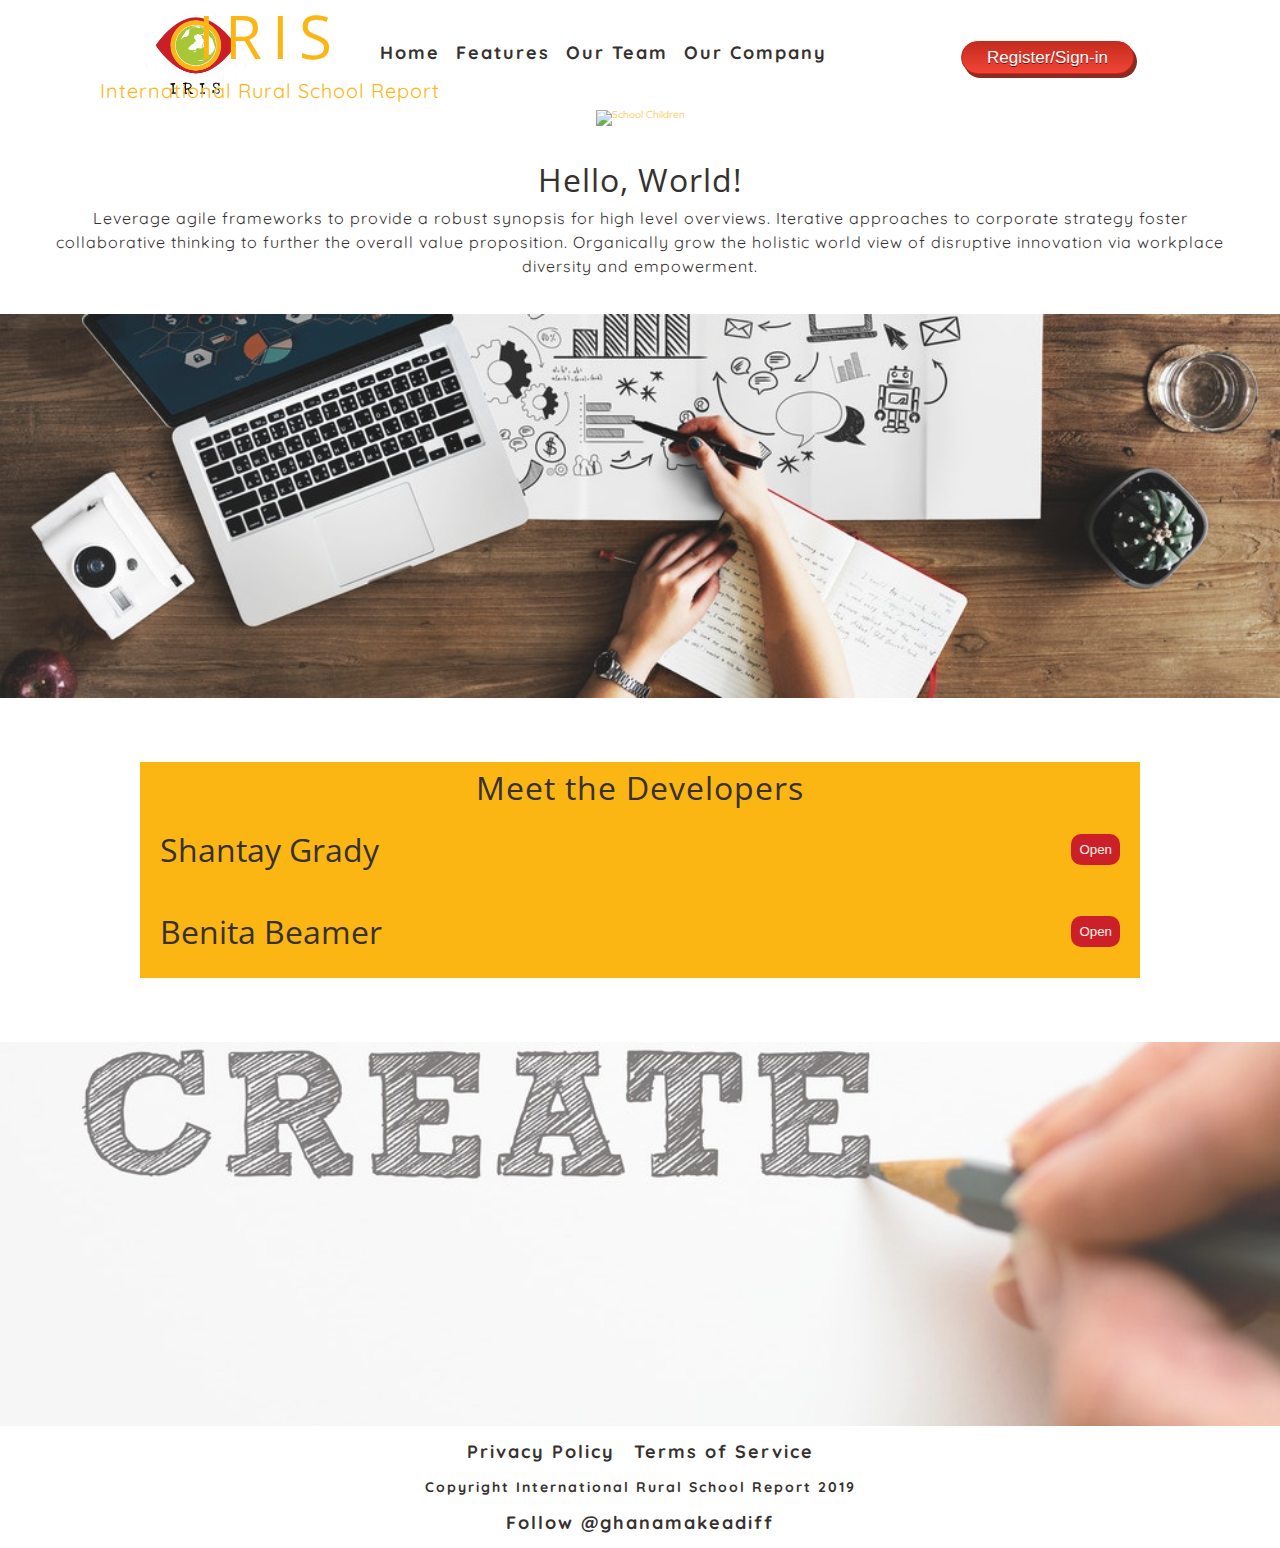
==== commit 9eb11fe9: "about page js done" ====
--- a/about.html
+++ b/about.html
@@ -10,12 +10,13 @@
   <!--[if lt IE 9]>
    [<script src="https://cdnjs.cloudflare.com/ajax/libs/html5shiv/3.7.3/html5shiv.js"></script>
   <![endif]-->
+<script type="text/javascript" src="JS/content.js" async></script>
 <script type="text/javascript" src="JS/main.js" async></script>
 <script type="text/javascript" src="JS/about.js" async></script> <!-- Will add JS functionality here. -->
 </head>
 
 <body>
-<!--Modal Popout content area-->
+<!--Modal Popout content area main.js-->
   <div class="modal-background" id="modal-bg">
     <div class="modal-content">
         <div class="close" id="closeB">+</div>
@@ -32,33 +33,34 @@
     </div>
   </div> <!--End of Modal Popout-->
 
-<div class="navigation"> <!--navigaion bar that locks when scrolling-->
+<section class="navigation"> <!--navigaion bar filled by content.js-->
     <div class="photo-box">
-        <img src="img/iris-logoo.png" alt="IRIS Logo" class="img-logo">
+      <img src="" alt="IRIS Logo" id="logo-pic">
     </div>
     <div class="nav-links">
-        <div class="n-links"><a href="index.html">Home</a></div>
-        <div class="n-links"><a href="features.html">Features</a></div>
-        <div class="n-links"><a href="about.html">Our Team</a></div>
-        <div class="n-links"><a href="learn.html">Our Company</a></div>
+      <div class="n-links"><a href="index.html"></a></div>
+      <div class="n-links"><a href="features.html"></a></div>
+      <div class="n-links"><a href="about.html"></a></div>
+      <div class="n-links"><a href="learn.html"></a></div>
     </div>
     <div class="button-box">
-        <a href="#" class="modal-button" id="btn">Register/Sign-in</a> 
+      <a href="#" class="modal-button" id="btn">Register/Sign-in</a> 
     </div>
-</div><!--navigaion bar-->
+</section><!--navigaion bar-->
 
-<div class="headerBox">
-  <img src="img/school-children2.png" alt="Shcool Children" class="img-header">
-  <div class="bottom-left"><h2>IRIS</h2><p>International Rural School Report</p></div>
-</div><!--header-->
-
-<section class="info-top">
-  <div class = "text-cnt">
-    <h2>Hello, World!</h2>
-    <p>Leverage agile frameworks to provide a robust synopsis for high level overviews. Iterative approaches to corporate strategy foster collaborative thinking to further the overall value proposition. Organically grow the holistic world view of disruptive innovation via workplace diversity and empowerment.</p>
+<header><!--header filled by content.js-->
+  <div class="first-photo">
+    <img src="" alt="School Children" class="img-header" id="header-img">
+    <div class="bottom-left"><h2></h2><p></p></div>
   </div>
-  <img src="img/computer.jpg" alt="Meeting Plan" class="img-cnt">
-</section>
+  <div class="info-top">
+    <div class = "text-cnt">
+      <h2></h2>
+      <p></p>
+    </div>
+    <img src="" alt="Meeting Plan" class="img-cnt" id="txt-img">
+  </div>
+</header>
 
 <div class="container">
   <div class="accordion">
@@ -67,7 +69,7 @@
     </div>
     <div class="team">
       <div class="team-bar">
-        <h2>Shantay Grady</h2>
+        <h2></h2>
         <div class="team-buttons">
           <button class="team-btn-open">Open</button>
           <button class="team-btn-close hide-btn">Close</button>
@@ -75,11 +77,11 @@
       </div>
       <div class="team-content">
         <div class="card">
-          <img src="img/shantay.png" alt="Shantay Photo" class="card-img">
+          <img src="" alt="Shantay Photo" class="card-img" id="shantay-img">
           <div class="dev-person">
-            <p class="title">Full-Stack Web Developer</p>
-            <p>I am a teacher, developer, and writer.</p>
-            <p>Phone: 252.917.4043</p>
+            <h3 class="title"></h3>
+            <h4 class="bio"></h4>
+            <p class="phone"></p>
             <p><button onclick="location.href='https://www.linkedin.com/in/shantaygrady'" class="button">LinkedIn</button></p>
             <p><button onclick="location.href='https://github.com/shgradyy'" class="button">GitHub</button></p>
             <p><button onclick="location.href='https://codepen.io/shantaygrady/full/zMmXod'" class="button">Portfolio</button></p>
@@ -90,7 +92,7 @@
 
     <div class="team">
       <div class="team-bar">
-        <h2>Benita Beamer</h2>
+        <h2></h2>
         <div class="team-buttons">
           <button class="team-btn-open">Open</button>
           <button class="team-btn-close hide-btn">Close</button>
@@ -98,11 +100,11 @@
       </div>
       <div class="team-content">
         <div class="card">
-          <img src="img/iqrah.png" alt="Shantay" class="card-img">
+          <img src="" alt="Benita Photo" class="card-img" id="benita-img">
           <div class="dev-person">
-            <p class="title">Full-Stack Web Developer</p>
-            <p>I am armed with a desire and drive to suceed.</p>
-            <p>708.831.3799</p>
+            <h3 class="title"></h3>
+            <h4 class="bio"></h4>
+            <p class="phone"></p>
             <p><button onclick="location.href='https://www.linkedin.com/in/nicole-beamer-879595114/'" class="button">LinkedIn</button></p>
             <p><button onclick="location.href='https://github.com/bea03'" class="button">GitHub</button></p>
             <p><button onclick="location.href='https://twitter.com/Benita20059156'" class="button">Twitter</button></p>
--- a/css/index.css
+++ b/css/index.css
@@ -137,6 +137,7 @@
 html,
 body {
   font-family: 'Quicksand', sans-serif;
+  background-color: white;
 }
 body {
   text-align: center;
@@ -180,36 +181,82 @@
   width: 100%;
   /* Full width */
   justify-content: space-evenly;
-}
-@media (max-width: 500px) {
+  background-color: white;
+}
+@media (max-width: 775px) {
   .navigation {
     flex-direction: column;
     width: 100%;
-    padding: 25px 6.75% 10px;
-  }
-}
-@media (max-width: 700px) {
+    align-items: center;
+  }
+}
+@media (max-width: 500px) {
   .navigation {
     flex-direction: column;
     width: 100%;
-    padding: 25px 6.75% 10px;
-  }
-}
-.navigation .photo-box .img-logo {
-  min-width: 15rem;
-  max-width: 15rem;
-  height: 15rem;
+  }
+}
+.navigation .photo-box img {
+  min-width: 10em;
+  max-width: 10em;
+  height: 8em;
   border-radius: 25%;
 }
-@media ((max-width: 500px)) {
-  .navigation .photo-box .img-logo {
+@media (max-width: 500px) {
+  .navigation .photo-box {
     display: none;
   }
 }
-@media ((max-width: 700px)) {
-  .navigation .photo-box {
-    width: 100%;
-    margin: 6px 0;
+.navigation .nav-links {
+  margin-top: 2%;
+  display: flex;
+}
+@media (max-width: 500px) {
+  .navigation .nav-links {
+    width: 100%;
+    margin-top: 5%;
+    margin-bottom: 5%;
+    flex-direction: column;
+  }
+}
+@media (max-width: 775px) {
+  .navigation .nav-links {
+    width: 100%;
+    margin-top: 5%;
+    margin-bottom: 5%;
+  }
+}
+@media (max-width: 500px) {
+  .navigation .nav-links .n-links {
+    margin-top: 1%;
+  }
+}
+.navigation .nav-links .n-links a {
+  color: #36312F;
+  letter-spacing: 2px;
+  font-size: 1.8rem;
+  text-decoration: none;
+  font-weight: bold;
+  text-align: center;
+  padding: 8px;
+  line-height: 25px;
+}
+.navigation .nav-links .n-links a:hover {
+  text-decoration: underline;
+  color: black;
+}
+.navigation .nav-links .n-links a:focus {
+  text-decoration: underline;
+  color: black;
+}
+@media (max-width: 500px) {
+  .navigation .nav-links .n-links a {
+    justify-content: space-evenly;
+  }
+}
+@media (max-width: 775px) {
+  .navigation .nav-links .n-links a {
+    justify-content: space-evenly;
   }
 }
 .navigation .modal-button {
@@ -233,19 +280,19 @@
   font-family: Arial;
   font-size: 17px;
   padding: 7px 25px;
-  margin-top: 25%;
+  margin-top: 15%;
   text-decoration: none;
   text-shadow: 0px 1px 0px #810e05;
 }
 @media (max-width: 500px) {
   .navigation .modal-button {
-    margin: 15px;
-    width: 100%;
-  }
-}
-@media (max-width: 700px) {
+    margin: 8px;
+    width: 100%;
+  }
+}
+@media (max-width: 775px) {
   .navigation .modal-button {
-    margin: 15px;
+    margin: 8px;
     width: 100%;
   }
 }
@@ -260,40 +307,6 @@
   background-color: #f24437;
   border-radius: 18px;
 }
-.navigation .nav-links {
-  margin-top: 5%;
-}
-@media (max-width: 500px) {
-  .navigation .nav-links {
-    justify-content: space-between;
-    width: 100%;
-  }
-}
-@media (max-width: 700px) {
-  .navigation .nav-links {
-    justify-content: space-between;
-    width: 100%;
-  }
-}
-.navigation a {
-  color: #36312F;
-  text-align: center;
-  padding: 8px;
-  text-decoration: none;
-  font-size: 1.8rem;
-  font-weight: bold;
-  line-height: 25px;
-}
-.navigation a:hover {
-  text-decoration: underline;
-  color: black;
-  border-radius: 15%;
-}
-.navigation a:focus {
-  text-decoration: underline;
-  color: black;
-  border-radius: 15%;
-}
 .headerBox {
   position: relative;
   text-align: center;
@@ -315,46 +328,71 @@
 .headerBox .img-header {
   opacity: 0.9;
 }
-.info-top {
+header .first-photo {
+  position: relative;
+  text-align: center;
+  color: #FCB614;
+}
+header .first-photo .bottom-left {
+  position: absolute;
+  bottom: 1em;
+  left: 10em;
+}
+header .first-photo .bottom-left h2 {
+  font-size: 6rem;
+  letter-spacing: 10px;
+}
+header .first-photo .bottom-left p {
+  font-size: 2rem;
+  letter-spacing: 1px;
+}
+header .first-photo .img-header {
+  opacity: 0.9;
+}
+header .info-top {
   display: block;
   flex-wrap: wrap;
-  margin-top: 30px;
-  padding-bottom: 30px;
-}
-@media (max-width: 500px) {
-  .info-top {
-    width: 100%;
-  }
-}
-.info-top img {
+  margin-top: 3%;
+  margin-bottom: 5%;
+}
+@media (max-width: 500px) {
+  header .info-top {
+    width: 100%;
+  }
+}
+header .info-top img {
   width: 100%;
   opacity: 0.9;
 }
-.info-top .text-cnt {
-  margin-top: 10px;
-  margin-bottom: 10px;
+header .info-top .text-cnt {
+  margin: 0 auto;
+  max-width: 92%;
+  margin-bottom: 2%;
   color: #36312F;
 }
-.info-top .text-cnt h2 {
-  font-size: 3rem;
+header .info-top .text-cnt h2 {
+  font-size: 3.2rem;
   letter-spacing: 1px;
 }
-.info-top .text-cnt p {
+header .info-top .text-cnt p {
   font-size: 1.6rem;
   letter-spacing: 1px;
 }
 footer {
-  margin: 0 auto;
-  padding-bottom: 30px;
+  margin-top: 5%;
+  padding-bottom: 1%;
+  background-color: white;
 }
 footer .apps {
-  margin-top: 10px;
+  margin-top: 1%;
 }
 footer p {
   font-size: 1.4rem;
   font-weight: bold;
-  padding-bottom: 20px;
-  padding-top: 20px;
+  padding-bottom: 1%;
+  padding-top: 1%;
+  color: #36312F;
+  letter-spacing: 2px;
 }
 footer img {
   width: 100%;
@@ -362,30 +400,29 @@
 }
 footer a {
   color: #36312F;
+  letter-spacing: 2px;
+  font-size: 1.8rem;
+  text-decoration: none;
+  font-weight: bold;
   text-align: center;
-  padding: 20px;
-  text-decoration: none;
-  font-size: 1.8rem;
-  font-weight: bold;
+  padding: 8px;
   line-height: 25px;
 }
 footer a:hover {
   text-decoration: underline;
   color: black;
-  border-radius: 15%;
 }
 footer a:focus {
   text-decoration: underline;
   color: black;
-  border-radius: 15%;
-}
-.intro-photo {
+}
+.intro-index {
   background: #FCB614;
   background-size: cover;
-  margin-top: 90px;
+  margin-top: 5%;
   color: #CB2029;
   font-weight: bolder;
-  padding: 110px 0 110px;
+  padding: 5% 2% 2%;
 }
 .intro-animation {
   animation: blinkingText 4s infinite;
@@ -413,20 +450,14 @@
   font-family: Arial;
   font-size: 17px;
   padding: 7px 25px;
-  margin-top: 25%;
+  margin-top: 5%;
+  margin-bottom: 5%;
   text-decoration: none;
   text-shadow: 0px 1px 0px #ec4438;
 }
 @media (max-width: 500px) {
   .modal-button {
-    margin: 15px;
-    width: 100%;
-  }
-}
-@media (max-width: 700px) {
-  .modal-button {
-    margin: 15px;
-    width: 100%;
+    width: 95%;
   }
 }
 .modal-button #btn2 {
@@ -443,7 +474,8 @@
   background-color: #f24437;
   border-radius: 18px;
 }
-#apple-pic {
+.intro-photo img {
+  border-radius: 10px;
   width: 50rem;
   height: 40rem;
   padding: 20px;
@@ -469,162 +501,230 @@
     color: #CB2029;
   }
 }
-.panels {
+.accordion {
+  color: #36312F;
+  background-color: #FCB614;
+}
+.accordion .meet-header h2 {
+  padding: 1%;
+  letter-spacing: 1px;
+  color: #36312F;
+}
+.accordion .team {
+  padding: 2%;
+}
+.accordion .team .team-bar {
   display: flex;
-  justify-content: center;
-  align-items: none;
+  justify-content: space-between;
+}
+.accordion .team .team-bar .team-buttons button {
+  border-radius: 10px;
+  border: none;
+  color: #fdf5e6;
+  padding: 8px;
+  cursor: pointer;
+  text-align: center;
+  background-color: #CB2029;
+}
+.accordion .team .team-bar .team-buttons button:hover {
+  background-color: #A7C737;
+}
+.accordion .team .team-bar .team-buttons .hide-btn {
+  display: none;
+}
+.accordion .team .team-content {
+  display: none;
+  margin-top: 1%;
+}
+.accordion .team .team-content .card {
+  background-color: #fdf5e6;
+  border: 2px solid #A7C737;
+  border-radius: 10px;
+  width: 80%;
+  margin: 0 auto;
+  display: flex;
+}
+@media (max-width: 500px) {
+  .accordion .team .team-content .card {
+    flex-direction: column;
+    width: 100%;
+    justify-content: center;
+  }
+}
+.accordion .team .team-content .card .card-img {
+  width: 50%;
+  border-radius: 10px;
+}
+@media (max-width: 500px) {
+  .accordion .team .team-content .card .card-img {
+    width: 100%;
+  }
+}
+.accordion .team .team-content .card .dev-person {
+  width: 50%;
+  margin-top: 6%;
+}
+.accordion .team .team-content .card .dev-person .title {
+  font-size: 1.6rem;
+  margin-bottom: 3%;
+}
+@media (max-width: 500px) {
+  .accordion .team .team-content .card .dev-person {
+    margin-top: 2%;
+    width: 100%;
+  }
+}
+.accordion .team .team-content .card .dev-person .button {
+  border: none;
+  color: #fdf5e6;
+  padding: 8px;
+  cursor: pointer;
+  text-align: center;
+  background-color: #CB2029;
+  margin-top: 5%;
+  outline: 0;
+  display: inline-block;
   width: 100%;
-  height: auto;
-  padding: 10px 6.75%;
-}
-@media (max-width: 500px) {
-  .panels {
-    flex-direction: column;
-    width: 100%;
-  }
-}
-.panels .header {
-  font-size: 1.8rem;
-  letter-spacing: 2px;
-  font-weight: bold;
-  color: #36312F;
-}
-.panels .panel-btns {
+}
+@media (max-width: 500px) {
+  .accordion .team .team-content .card .dev-person .button {
+    margin-top: 2%;
+  }
+}
+.accordion .team .team-content .card .dev-person .button:hover {
+  background-color: #A7C737;
+}
+.accordion .team .toggle-on {
   display: flex;
 }
-@media (max-width: 500px) {
-  .panels .panel-btns {
-    margin-top: 1.5rem;
-  }
-}
-.panels .panel-btns .panel {
-  color: #36312F;
-  margin: 0 5px;
-  padding: 2px 10px;
-  font-size: 1.6rem;
-  letter-spacing: 2px;
-  cursor: pointer;
-  font-weight: bold;
-}
-/*card*/
-.card-box {
-  display: flex;
-  justify-content: space-evenly;
-  width: 100%;
-  flex-wrap: wrap;
-}
-.card-box .about-card {
-  border: 1px solid black;
-  justify-content: space-between;
-  flex-direction: column;
-  width: 380px;
-  margin-bottom: 16px;
-  padding: 24px;
-}
-.card-box .about-card .name-title {
-  font-size: 2.5rem;
-}
-.card-box .about-card .img-box {
-  padding-right: 10px;
-  border: 1px solid red;
-}
-/*
+.download {
+  font-size: 50rem bolder;
+  padding: 25px;
+}
 #feature-item-intro {
-  background: url(../img/dark-empty-classroom.jpg); opacity: 0.6; z-index: 1;
-  background-size: cover;
+  background: url(../img/dark-empty-classroom.jpg);
+  opacity: 0.6;
+  z-index: 1;
   opacity: 1;
-  top: 0;
-  min-height: 60vh;
-  padding-top: 45vh;
-  padding-bottom: 190px;
-  width: 100%;
-
-  
-
-  .feature-header {
-    color: @metallicYellow;
-    padding: 12px;
-    font-size: 4rem;
-    z-index: 1;
-    background-color: #000; opacity: 0.8;
-   
-}
-.feature-content {
-  color: @metallicYellow;
+  height: 350px;
+}
+#feature-item-intro .feature-header {
+  color: #FCB614;
+  padding: 12px;
+  font-size: 4rem;
+  z-index: 1;
+}
+#feature-item-intro .feature-content {
+  color: #FCB614;
   padding: 12px;
   font-size: 2.5rem;
   z-index: 1;
-  background-color: #000; opacity: 0.8;
-}
-
+  padding: 20px;
+}
+.flicker {
+  animation: flicker 2s infinite;
+}
+#apple-badge {
+  height: 60em;
+  width: 60em;
 }
 #app-feature {
-    background: url(../img/Cell\ Phone.jpg);
-    background-size: cover;
-    background-color: #cfcfd1; 
-    top: 0;
-    min-height: 60vh;
-    padding-top: 15vh;
-    padding-bottom: 190px;
-    width: 100%;
-    
-    .feature-header {
-        color: @catalinaBlue;
-        padding: 12px;
-        font-size: 5rem;
-        background-color: @metallicYellow; opacity: 0.7;
-    }
-    .feature-content {
-      color: @catalinaBlue;
-      padding: 12px;
-      font-size: 2.5rem;
-}
-}
-
+  background: url(../img/Cell\ Phone.jpg);
+  background-color: #cfcfd1;
+  opacity: 0.8;
+  height: 450px;
+}
+#app-feature .feature-header {
+  color: #073784;
+  padding: 12px;
+  font-size: 4rem;
+  z-index: 1;
+}
+#app-feature .feature-content {
+  color: #073784;
+  padding: 12px;
+  font-size: 2.5rem;
+  z-index: 1;
+  padding: 20px;
+}
 #connect-feature {
-    background: url(../img/sticky=note\ meeting.jpg);
-    background-size: cover;
-    background-color: #cfcfd1; 
-    top: 0;
-    min-height: 60vh;
-    padding-top: 45vh;
-    padding-bottom: 190px;
-    width: 100%;
-
-        .feature-header {
-            color: @catskillWhite;
-            padding: 12px;
-            font-size: 5rem;
-        }
-        .feature-content {
-        color: @catskillWhite;
-        padding: 12px;
-        font-size: 2.5rem
-    }
-}
-
+  background: url(../img/sticky=note\ meeting.jpg);
+  background-color: #cfcfd1;
+  height: 350px;
+}
+#connect-feature .feature-header {
+  color: #fdf5e6;
+  padding: 12px;
+  font-size: 4rem;
+  z-index: 1;
+  background-color: #36312F;
+  opacity: 0.7;
+}
+#connect-feature .feature-content {
+  color: #fdf5e6;
+  padding: 12px;
+  font-size: 2.5rem;
+  z-index: 1;
+  padding: 20px;
+  background-color: #36312F;
+  opacity: 0.7;
+}
 #work-order-feature {
-    background: url(../img/working-laptops.jpg);
-    background-size: cover;
-    background-color: #cfcfd1; 
-    top: 0;
-    min-height: 60vh;
-    padding-top: 45vh;
-    padding-bottom: 190px;
-    width: 100%;
-
-    .feature-header {
-        color: @catskillWhite;
-        padding: 12px;
-        font-size: 5rem;
-    }
-    .feature-content {
-      color: @catskillWhite;
-      padding: 12px;
-      font-size: 2.5rem
-}
-}
-*/
+  background-color: #A7C737;
+  height: 350px;
+}
+#work-order-feature .feature-header {
+  color: #FCB614;
+  padding: 12px;
+  font-size: 4rem;
+  z-index: 1;
+  background-color: #36312F;
+  opacity: 0.7;
+}
+#work-order-feature .feature-content {
+  color: #FCB614;
+  padding: 12px;
+  font-size: 2.5rem;
+  z-index: 1;
+  padding: 20px;
+  background-color: #36312F;
+  opacity: 0.7;
+}
+#work-img-dv {
+  height: 100px;
+}
+@keyframes flicker {
+  0% {
+    color: #000;
+  }
+  49% {
+    color: transparent;
+  }
+  50% {
+    color: #fff;
+  }
+  52% {
+    color: transparent;
+  }
+  75% {
+    color: #000;
+  }
+  80% {
+    color: transparent;
+  }
+  96% {
+    color: #fff;
+  }
+  98% {
+    color: transparent;
+  }
+  99% {
+    color: transparent;
+  }
+  100% {
+    color: #000;
+  }
+}
 .modal-background {
   width: 100%;
   height: 100%;
@@ -715,8 +815,6 @@
 }
 .middle-learn {
   background-color: #FCB614;
-  border-radius: 10px;
-  margin-bottom: 60px;
   color: #36312F;
 }
 .middle-learn .comp-history {
@@ -821,7 +919,7 @@
 }
 .middle-learn .additional .form-box input[type=submit] {
   background-color: #CB2029;
-  color: #E5F2F2;
+  color: #fdf5e6;
   padding: 12px 20px;
   border: none;
   border-radius: 10px;
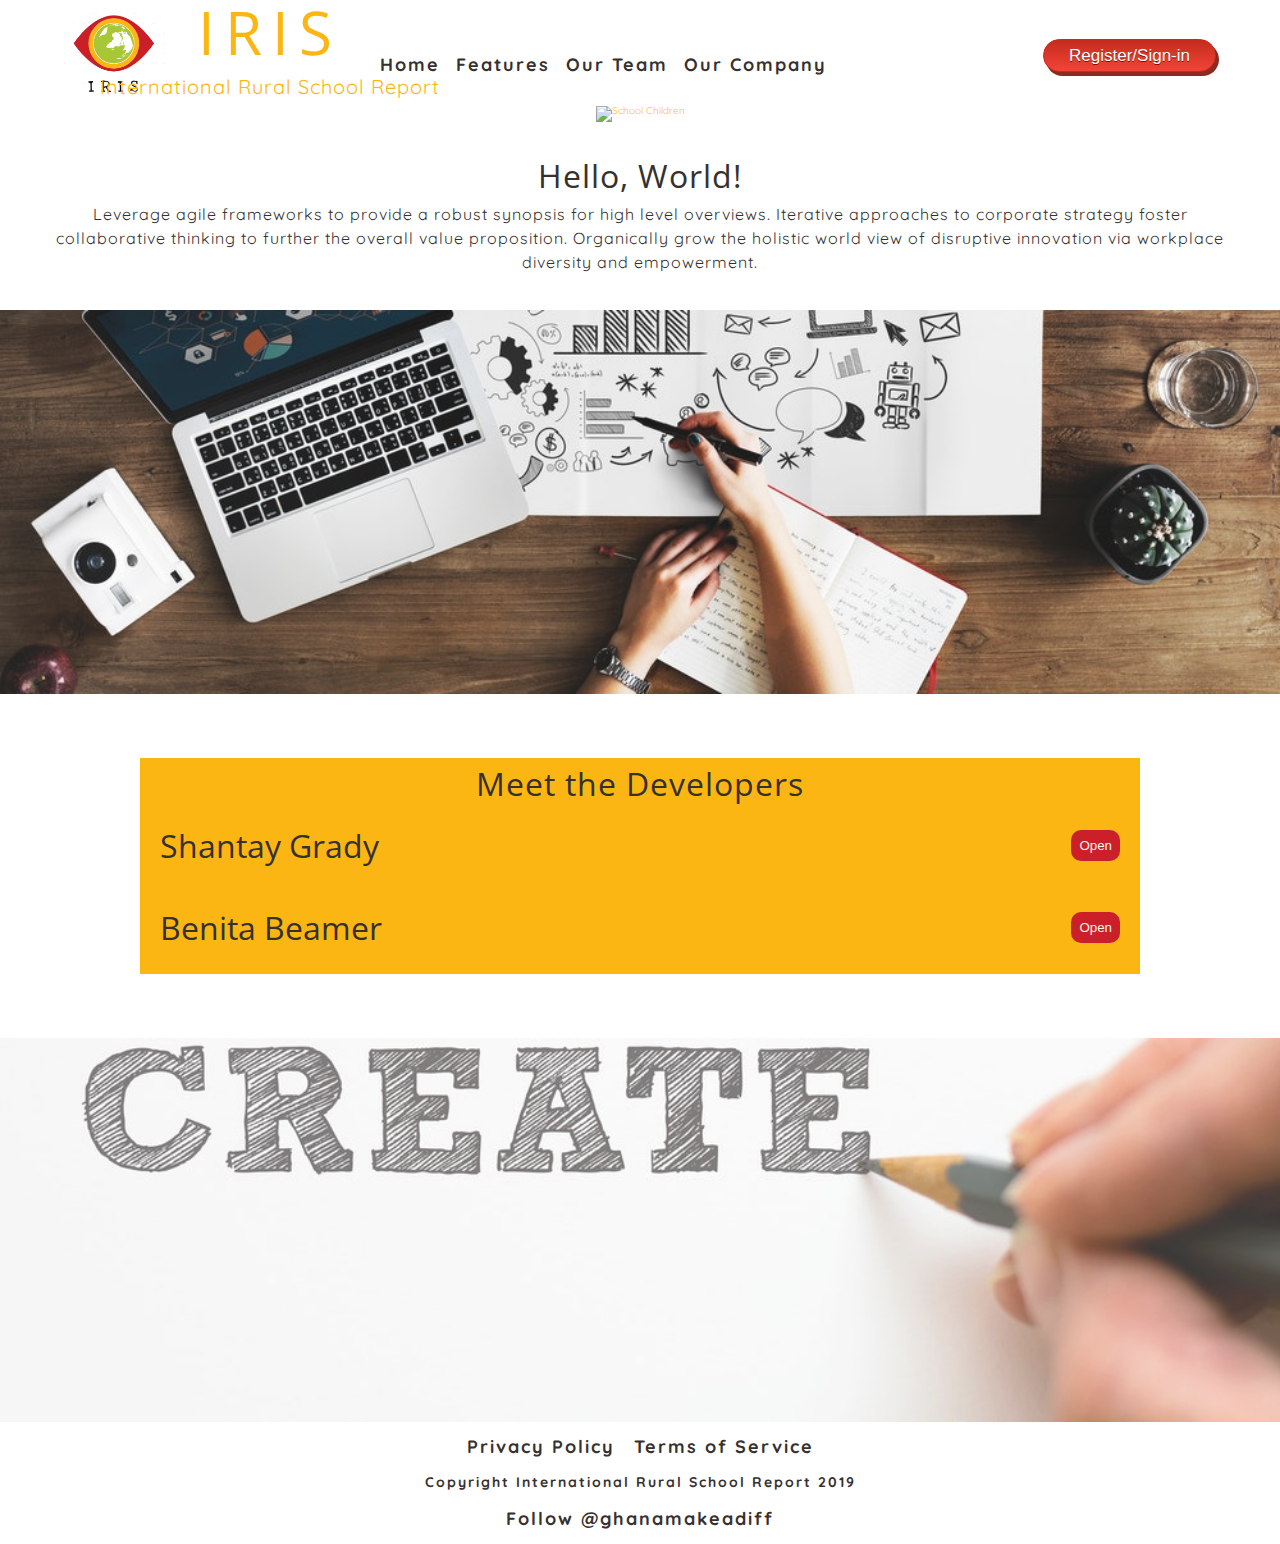
==== commit cdbf2c6c: "final changes" ====
--- a/about.html
+++ b/about.html
@@ -34,15 +34,13 @@
   </div> <!--End of Modal Popout-->
 
 <section class="navigation"> <!--navigaion bar filled by content.js-->
-    <div class="photo-box">
-      <img src="" alt="IRIS Logo" id="logo-pic">
-    </div>
-    <div class="nav-links">
-      <div class="n-links"><a href="index.html"></a></div>
-      <div class="n-links"><a href="features.html"></a></div>
-      <div class="n-links"><a href="about.html"></a></div>
-      <div class="n-links"><a href="learn.html"></a></div>
-    </div>
+  <img src="" alt="IRIS Logo" id="logo-pic" class="img-logo">
+  <nav class="nav-links">
+    <div class="n-links"><a href="index.html"></a></div>
+    <div class="n-links"><a href="features.html"></a></div>
+    <div class="n-links"><a href="about.html"></a></div>
+    <div class="n-links"><a href="learn.html"></a></div>
+  </nav>
     <div class="button-box">
       <a href="#" class="modal-button" id="btn">Register/Sign-in</a> 
     </div>
--- a/css/index.css
+++ b/css/index.css
@@ -175,41 +175,47 @@
   margin: 0 auto;
 }
 .navigation {
+  display: flex;
   margin: 0 auto;
-  display: flex;
-  padding: 1.5rem 2rem;
-  width: 100%;
-  /* Full width */
-  justify-content: space-evenly;
+  padding-top: 1%;
+  padding-bottom: 1%;
+  width: 90%;
+  justify-content: space-between;
   background-color: white;
 }
-@media (max-width: 775px) {
+@media (max-width: 915px) {
+  .navigation {
+    justify-content: center;
+    flex-wrap: wrap;
+  }
+}
+@media (max-width: 500px) {
   .navigation {
     flex-direction: column;
-    width: 100%;
-    align-items: center;
-  }
-}
-@media (max-width: 500px) {
-  .navigation {
-    flex-direction: column;
-    width: 100%;
-  }
-}
-.navigation .photo-box img {
+    width: 90%;
+  }
+}
+.navigation .img-logo {
   min-width: 10em;
   max-width: 10em;
   height: 8em;
   border-radius: 25%;
 }
-@media (max-width: 500px) {
-  .navigation .photo-box {
+@media (max-width: 915px) {
+  .navigation .img-logo {
+    padding-right: 0px;
+  }
+}
+@media (max-width: 500px) {
+  .navigation .img-logo {
     display: none;
   }
 }
 .navigation .nav-links {
+  display: flex;
   margin-top: 2%;
-  display: flex;
+  justify-content: space-between;
+  align-items: center;
 }
 @media (max-width: 500px) {
   .navigation .nav-links {
@@ -219,16 +225,16 @@
     flex-direction: column;
   }
 }
-@media (max-width: 775px) {
+@media (max-width: 915px) {
   .navigation .nav-links {
-    width: 100%;
+    width: 95%;
     margin-top: 5%;
     margin-bottom: 5%;
   }
 }
 @media (max-width: 500px) {
   .navigation .nav-links .n-links {
-    margin-top: 1%;
+    margin-top: 2%;
   }
 }
 .navigation .nav-links .n-links a {
@@ -254,7 +260,7 @@
     justify-content: space-evenly;
   }
 }
-@media (max-width: 775px) {
+@media (max-width: 915px) {
   .navigation .nav-links .n-links a {
     justify-content: space-evenly;
   }
@@ -290,7 +296,7 @@
     width: 100%;
   }
 }
-@media (max-width: 775px) {
+@media (max-width: 915px) {
   .navigation .modal-button {
     margin: 8px;
     width: 100%;
